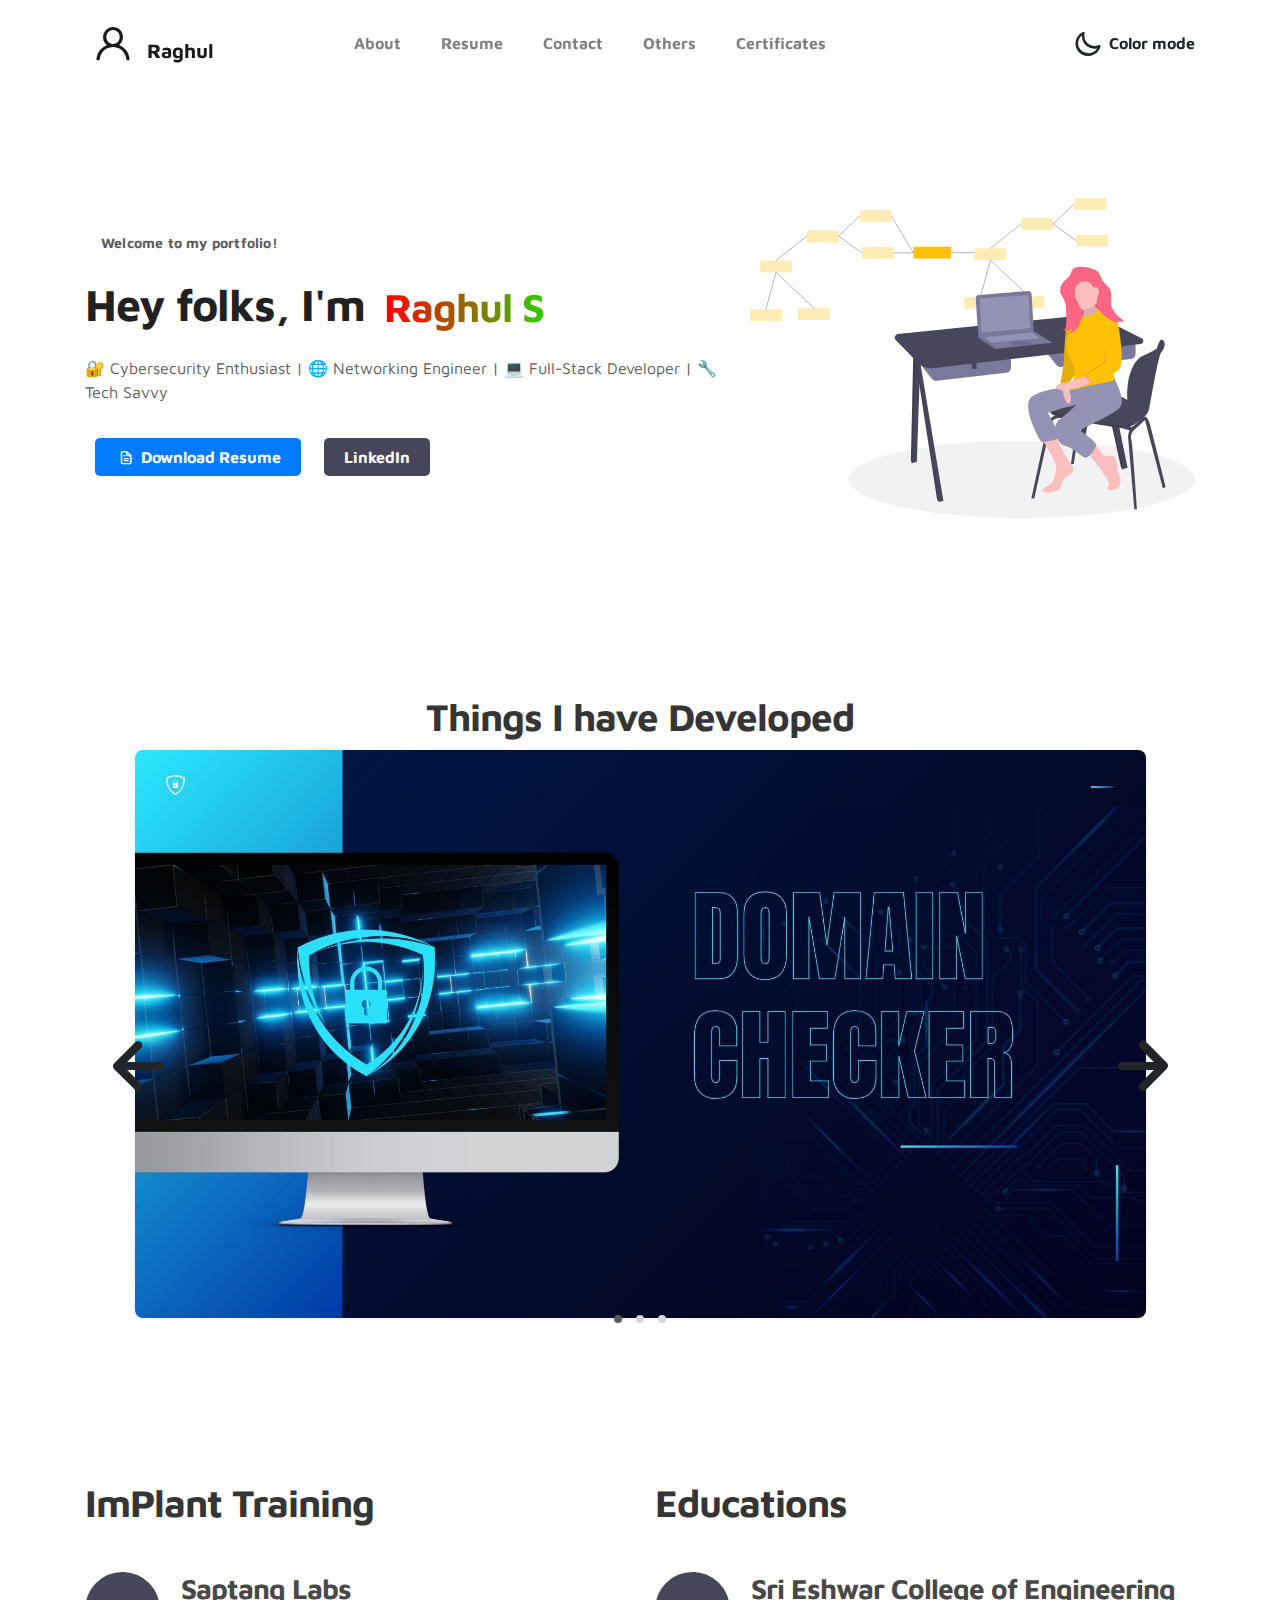
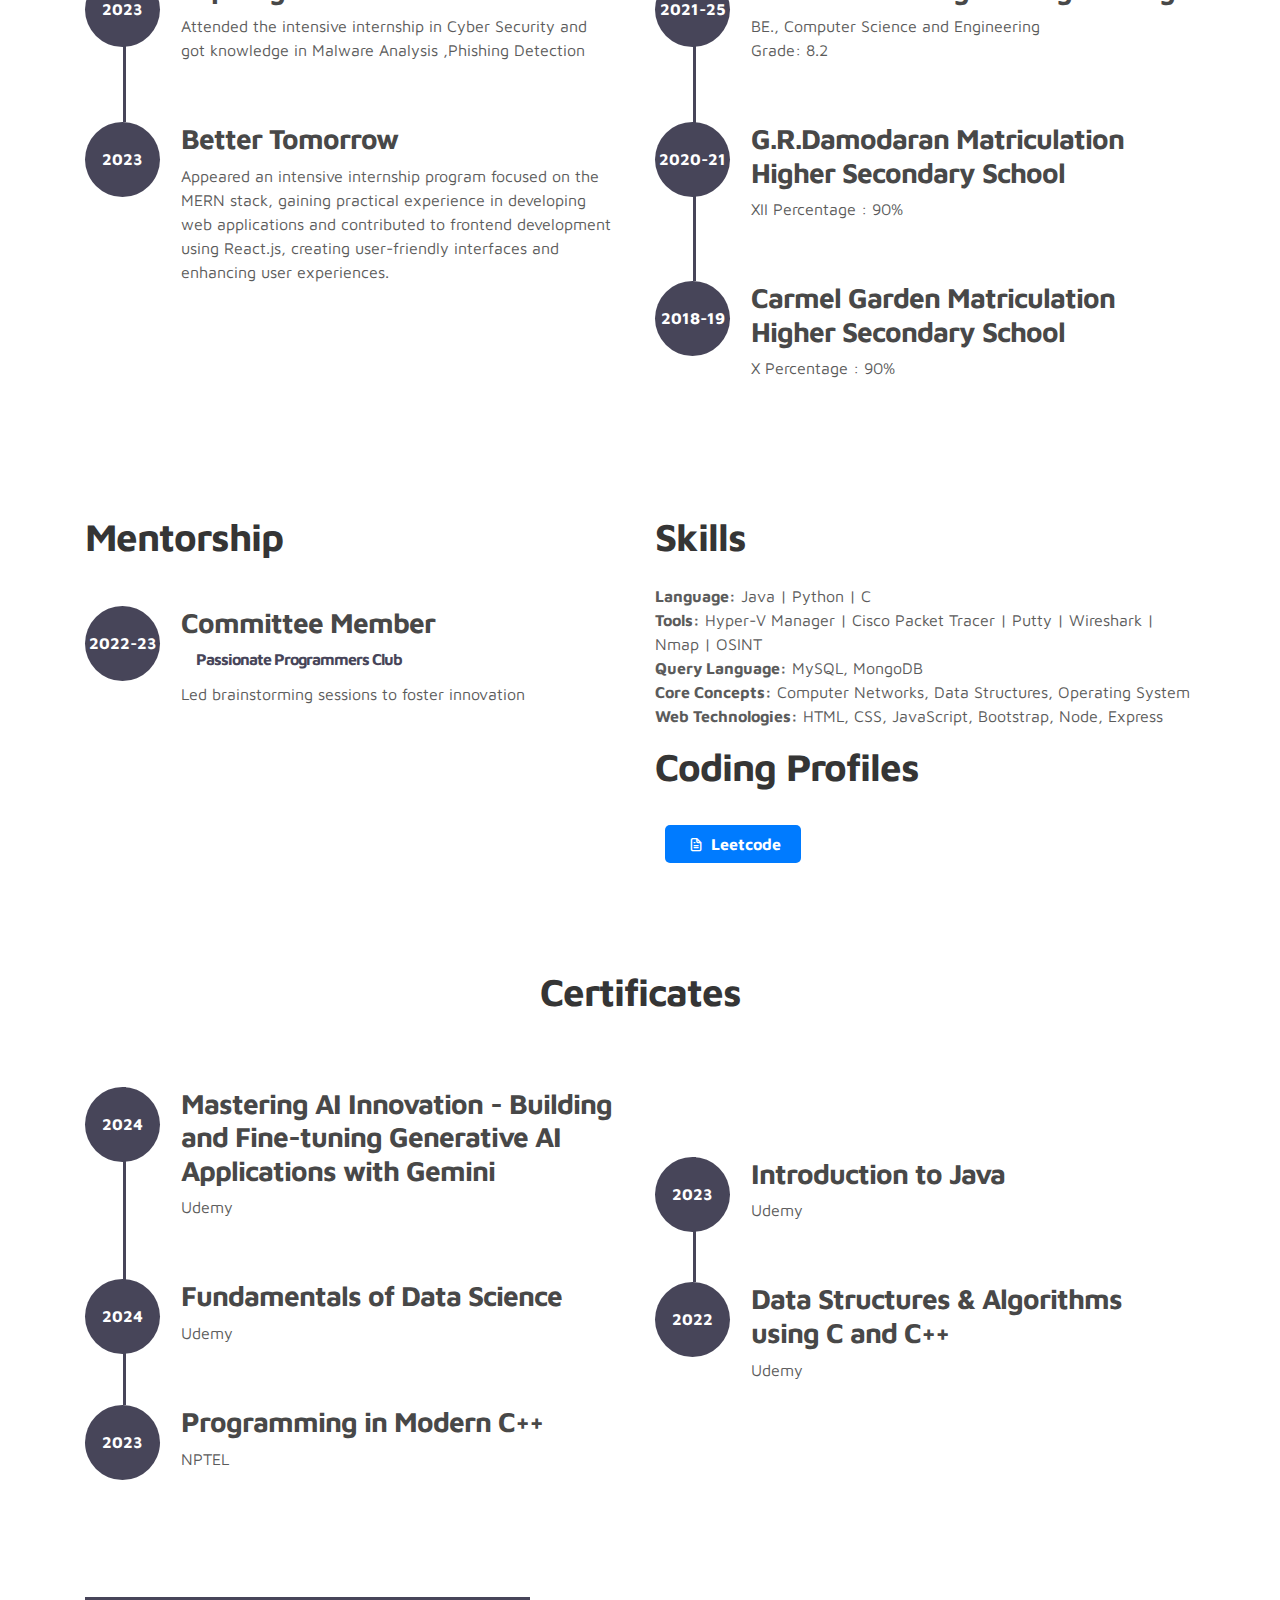
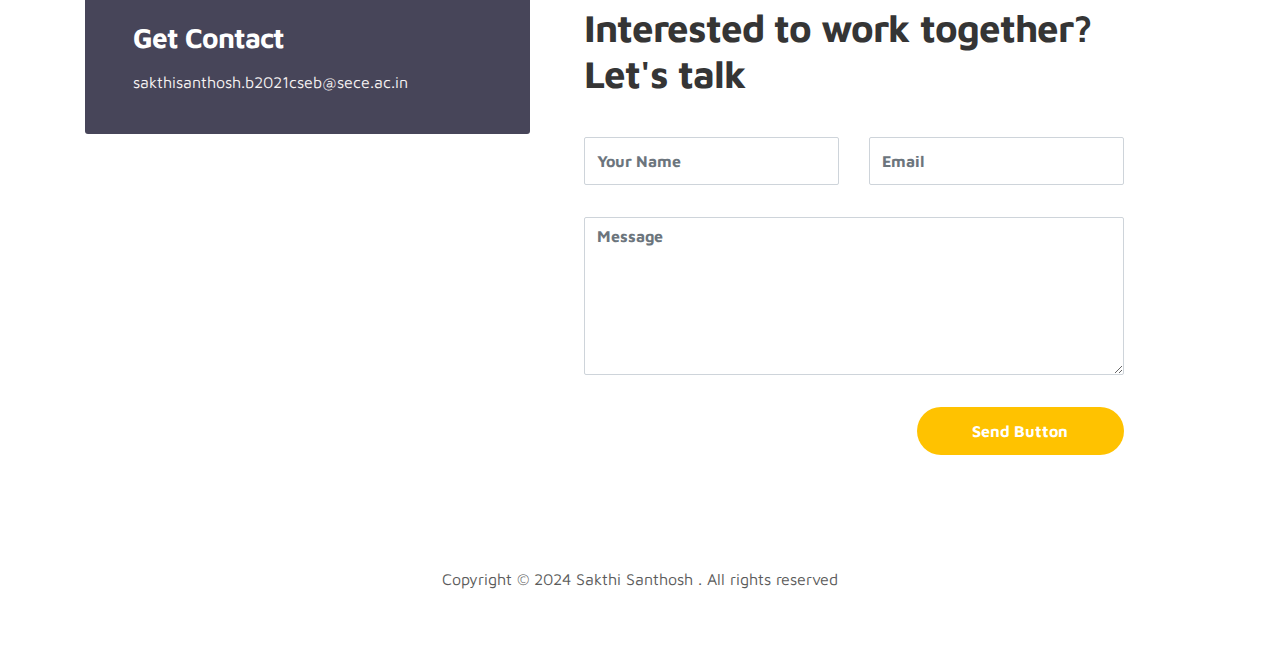
==== index.html @ f6b7a1d2 "first commit" ====
<!doctype html>
<html lang="en">
  <head>
    <meta charset="utf-8">
    <meta name="viewport" content="width=device-width, initial-scale=1, shrink-to-fit=no">
    <meta name="description" content="">
    <meta name="author" content="">

    <title>Raghul S </title>

    <link rel="stylesheet" href="css/bootstrap.min.css">
    <link rel="stylesheet" href="css/unicons.css">
    <link rel="stylesheet" href="css/owl.carousel.min.css">
    <link rel="stylesheet" href="css/owl.theme.default.min.css">

    <!-- MAIN STYLE -->
    <link rel="stylesheet" href="css/tooplate-style.css">
    
<!--

Tooplate 2115 Marvel

https://www.tooplate.com/view/2115-marvel

-->
<style>
  .custom-btn {
    padding: 10px 20px;
    font-size: 16px;
    color: white;
    background-color: #007BFF;
    border: none;
    border-radius: 5px;
    cursor: pointer;
    transition: background 0.5s;
    margin: 10px;
    text-decoration: none;
}

.custom-btn:hover {
    background-color: #FFFFE0; /* Light Yellow */
    color: black; /* Change text color to black for better readability */
}

  .project-info {
            position: relative;
            display: inline-block;
        }

        .project-info img {
            border: 2px solid rgba(228, 159, 159, 0.1) ;/* Light transparent border */
            transition: border-color 0.3s ease; /* Smooth transition */
            border-radius: 10px;
        }

        .project-info img:hover {
            border-color: rgba(27, 20, 20, 0.3); /* Darker transparent border on hover */
        }

        .hover-text {
            position: absolute;
            bottom: 10px;
            right: 10px;
            background-color: rgba(0, 0, 0, 0.7);
            color: white;
            padding: 5px 10px;
            border-radius: 5px;
            font-size: 14px;
            display: none;
        }

        .project-info:hover .hover-text {
            display: block;
        }

        p {
      font-size: 16px;
      line-height: 1.5;
    }

    /* Apply the glowing effect on hover */
    p strong:hover {
      text-shadow: 0 0 5px #fff, 0 0 10px #fff, 0 0 15px #fff, 0 0 20px #ff00ff, 0 0 30px #ff00ff, 0 0 40px #ff00ff, 0 0 55px #ff00ff, 0 0 75px #ff00ff;
      transition: text-shadow 0.3s ease-in-out;
    } 
        </style>
  </head>
  <body>

    <!-- MENU -->
    <nav class="navbar navbar-expand-sm navbar-light">
        <div class="container">
            <a class="navbar-brand" href="index.html"><i class='uil uil-user'></i> Raghul </a>

            <button class="navbar-toggler" type="button" data-toggle="collapse" data-target="#navbarNav" aria-controls="navbarNav" aria-expanded="false"
                aria-label="Toggle navigation">
                <span class="navbar-toggler-icon"></span> 
                <span class="navbar-toggler-icon"></span>
                <span class="navbar-toggler-icon"></span>
            </button>

            <div class="collapse navbar-collapse" id="navbarNav">
                <ul class="navbar-nav mx-auto">
                    <li class="nav-item">
                        <a href="#about" class="nav-link"><span data-hover="About">About</span></a>
                    </li>
                    <!-- <li class="nav-item">
                      <a href="#resume" class="nav-link"><span data-hover="InPlant_Training">Inplant Training</span></a>
                  </li> -->
                    <!-- <li class="nav-item">
                        <a href="#project" class="nav-link"><span data-hover="Projects">Projects</span></a>
                    </li> -->
                    <li class="nav-item">
                        <a href="#resume" class="nav-link"><span data-hover="Resume">Resume</span></a>
                    </li>
                    <li class="nav-item">
                        <a href="#contact" class="nav-link"><span data-hover="Contact">Contact</span></a>
                    </li>
                    <li class="Others">
                      <a href="#others" class="nav-link"><span data-hover="Others">Others</span></a>
                  </li>
                  <li class="certificates">
                    <a href="#certificates" class="nav-link"><span data-hover="Certificates">Certificates</span></a>
                </li>
                  
                </ul>

                <ul class="navbar-nav ml-lg-auto">
                    <div class="ml-lg-4">
                      <div class="color-mode d-lg-flex justify-content-center align-items-center">
                        <i class="color-mode-icon"></i>
                        Color mode
                      </div>
                    </div>
                </ul>
            </div>
        </div>
    </nav>

    <!-- ABOUT -->
    <section class="about full-screen d-lg-flex justify-content-center align-items-center" id="about">
        <div class="container">
            <div class="row">
                
                <div class="col-lg-7 col-md-12 col-12 d-flex align-items-center">
                    <div class="about-text">
                        <small class="small-text">Welcome to <span class="mobile-block">my portfolio!</span></small>
                        <h1 class="animated animated-text">
                            <span class="mr-2">Hey folks, I'm</span>
                                <div class="animated-info">
                                    <!-- <span class="animated-item">Sakthi Santhosh </span> -->
                                    <div class="animated-item">
                                      <span class="gradient-text">Raghul S</span>
                                    </div>
                                    <!-- <span class="animated-item">Web Designer</span>
                                    <span class="animated-item">UI Specialist</span> -->
                                </div>
                        </h1>

                        <p>🔐 Cybersecurity Enthusiast | 🌐 Networking Engineer | 💻 Full-Stack Developer | 🔧 Tech Savvy</p>
                        
                        <div class="custom-btn-group mt-4">
                          <a href="https://drive.google.com/drive/folders/1ef8xMiuVfSlopZjXGeSRbsJg36igTGG8?usp=drive_link" target=”_blank” class="btn mr-lg-2 custom-btn"><i class='uil uil-file-alt'></i> Download Resume</a>
                          <a href="https://www.linkedin.com/in/raghul-s-336713285/" target=”_blank” class="btn custom-btn custom-btn-bg custom-btn-link">LinkedIn</a>
                        </div>
                    </div>
                </div>

                <div class="col-lg-5 col-md-12 col-10">
                    <div class="about-image svg">
                        <img src="images/undraw/undraw_software_engineer_lvl5.svg" class="img-fluid" alt="svg image">
                    </div>
                </div>

            </div>
        </div>
    </section>

    <!-- PROJECTS -->
    <section class="project py-5" id="project">
        <div class="container">
                
                <div class="row">
                  <div class="col-lg-11 text-center mx-auto col-12">

                      <div class="col-lg-8 mx-auto">
                        <h2>Things I have Developed</h2>
                      </div>

                      <div class="owl-carousel owl-theme">
                        <!-- <div class="item">
                          <div class="project-info">
                            <img src="images/project/11.png" class="img-fluid" alt="project image">
                            <div class="hover-text"><a href="https://github.com/Sakthi121/Care-Sync" target="_blank">Click here for Github</a></div>
                          </div>
                        </div> -->

                        <div class="item">
                          <div class="project-info">
                            <img src="images/project/111.jpg" class="img-fluid" alt="project image">
                            <div class="hover-text"><a href="https://github.com/Sakthi121/MediSwap-Intelligent-Medicine-Substitute-Recommendation-System" target="_blank">Click here for Github</a></div>
                          </div>
                        </div>
                        
<!-- 
                        <div class="item">
                          <div class="project-info">
                            <img src="images/project/image.png" a href="https://drive.google.com/file/d/1cUI4eEc1wSnMTUqOEOvMrpE-ypAbEOOa/view?usp=drive_link" class="img-fluid" alt="project image"></a>
                            
                            <div class="hover-text"><a href="https://github.com/Sakthi121/GrasslandFirePrediction" target="_blank"> Click here for Github</a></div> -->
                          <!-- <br> -->
                          <!-- <div class="hover-text"><a href="https://github.com/Sakthi121/GrasslandFirePrediction" target="_blank"> Click here for Github</a></div> -->
                          <!-- </div>
                        </div> -->
                        <div class="item">
                          <div class="project-info">
                            <img src="images/project/6.jpg" class="img-fluid" alt="project image">
                            <div class="hover-text"><a href="https://github.com/Sakthi121/Nunnari-Labs---Task" target="_blank"> Click here for Github</a></div>
                          
                          </div>
                        </div>
                         <div class="item">
                          <div class="project-info">
                            <img src="images/project/5.jpg" class="img-fluid" alt="project image">
                            <div class="hover-text"><a href="https://github.com/Sakthi121/Nunnari-Labs---Task" target="_blank"> Click here for Github</a></div>
                          
                          </div>
                        </div>
                        
                        

                        <!-- <div class="item">
                          <div class="project-info">
                            <img src="images/project/project-image05.png" class="img-fluid" alt="project image">
                          </div>
                        </div> 
                      </div> -->

                  </div>
                </div>
        </div>
    </section>

    <!-- FEATURES -->
    <section class="resume py-5 d-lg-flex justify-content-center align-items-center" id="resume">
        <div class="container">
            <div class="row">

                <div class="col-lg-6 col-12">
                  <h2 class="mb-4">ImPlant Training</h2>

                    <div class="timeline">
                        <div class="timeline-wrapper">
                             <div class="timeline-yr">
                                  <span>2023</span>
                             </div>
                             <div class="timeline-info">
                                  <h3><span>Saptang Labs</span></h3>
                                  <p> Attended the intensive internship in Cyber Security and got knowledge in Malware Analysis ,Phishing Detection  </p>
                             </div>
                        </div>


                        <div class="timeline-wrapper">
                            <div class="timeline-yr">
                                <span>2023</span>
                            </div>
                            <div class="timeline-info">
                                <h3><span>Better Tomorrow</h3>
                                <p>Appeared an intensive internship program focused on the MERN stack, gaining practical experience in developing web applications and contributed to frontend development using React.js, creating user-friendly interfaces and enhancing user experiences.</p>
                            </div>
                        </div>
                        
                        

                    </div>
                </div>

                <div class="col-lg-6 col-12">
                  <h2 class="mb-4 mobile-mt-2">Educations</h2>

                    <div class="timeline">
                        <div class="timeline-wrapper">
                             <div class="timeline-yr">
                                  <span>2021-25</span>
                             </div>
                             <div class="timeline-info">
                                  <h3><span>Sri Eshwar College of Engineering</span></h3>
                                 <p>  BE., Computer Science and Engineering<br>Grade: 8.2</p>
                             </div>
                        </div>

                        <div class="timeline-wrapper">
                            <div class="timeline-yr">
                                <span>2020-21</span>
                            </div>
                            <div class="timeline-info">
                                <h3><span>G.R.Damodaran Matriculation Higher Secondary School</span><small></small></h3>
                                <p>XII Percentage : 90%</p>
                            </div>
                        </div>
                        
                        <div class="timeline-wrapper">
                            <div class="timeline-yr">
                                <span>2018-19</span>
                            </div>
                            <div class="timeline-info">
                              <h3><span>Carmel Garden Matriculation Higher Secondary School</span><small></small></h3>
                              <p>X Percentage : 90%</p>
                          </div>
                        </div>

                    </div>
                </div>
                
            </div>
        </div>
    </section>
                                <!----Others-->
    <section class="Others py-5 d-lg-flex justify-content-center align-items-center" id="others">
      <div class="container">
          <div class="row">

              <div class="col-lg-6 col-12">
                <h2 class="mb-4">Mentorship</h2>

                  <div class="timeline">
                      <!-- <div class="timeline-wrapper">
                           <div class="timeline-yr">
                                <span>2022-24</span>
                           </div>
                           <div class="timeline-info">
                                <h3><span>Placement Coordinator</span><small></small></h3>
                                <p>Facilitated communication and coordination between students to secure Internship</p>
                           </div>
                      </div> -->

                      <div class="timeline-wrapper">
                          <div class="timeline-yr">
                              <span>2022-23</span>
                          </div>
                          <div class="timeline-info">
                              <h3><span>Committee Member</span><small>Passionate Programmers Club</small></h3>
                              <p>Led brainstorming sessions to foster innovation</p>
                          </div>
                      </div>

                      
                      
                      

                  </div>
              </div>

              <div class="col-lg-6 col-12">
                <h2 class="mb-4 mobile-mt-2">Skills</h2>

                <div class="skills">
               
                  <p>
                    <strong>Language:</strong> Java | Python | C<br>
                    <strong>Tools:</strong> Hyper-V Manager | Cisco Packet Tracer | Putty | Wireshark | Nmap | OSINT<br>
                    <strong>Query Language:</strong> MySQL, MongoDB<br>
                    <strong>Core Concepts:</strong> Computer Networks, Data Structures, Operating System<br>
                    <strong>Web Technologies:</strong> HTML, CSS, JavaScript, Bootstrap, Node, Express<br>
                  </p>
                
              </div>
              <div class="skills">
                <h2 class="mb-4">Coding Profiles</h2>
                <div class="custom-btn-group mt-4">
                  <a href="https://leetcode.com/u/raghul2610/" target=”_blank” class="btn mr-lg-2 custom-btn"><i class='uil uil-file-alt'></i> Leetcode</a>
                </div>
                
              </div>
              
              

                  </div>
              </div>
              
          </div>
      </div>
  </section>
  <!--CERTIFICATES-->
  <section class="certificates py-5 d-lg-flex justify-content-center align-items-center" id="certificates">
    <div class="container">
      <h2 class="mb-1 text-center">Certificates <br><br></h2>
        <div class="row">

            <div class="col-lg-6 col-12">
             

                <div class="timeline">
                    <div class="timeline-wrapper">
                         <div class="timeline-yr">
                              <span>2024</span>
                         </div>
                         <div class="timeline-info">
                              <h3><span>Mastering AI Innovation - Building and Fine-tuning Generative AI Applications with Gemini</span></h3>
                              <p>Udemy</p>
                            </div>
                    </div>

                    <div class="timeline-wrapper">
                        <div class="timeline-yr">
                            <span>2024</span>
                        </div>
                        <div class="timeline-info">
                            <h3><span> Fundamentals of Data Science</span></h3>
                            <p>Udemy</p>
                        </div>
                    </div>

                    <div class="timeline-wrapper">
                        <div class="timeline-yr">
                            <span>2023</span>
                        </div>
                        <div class="timeline-info">
                            <h3><span>Programming in Modern C++ </span></h3>
                            <p>NPTEL</p>
                            
                        </div>
                    </div>
                    
                    

                </div>
            </div>

            <div class="col-lg-6 col-12"> 
              <h2 class="mb-4 mobile-mt-2">
                <br>
              </h2> 

                <div class="timeline">
                    <div class="timeline-wrapper">
                         <div class="timeline-yr">
                              <span>2023</span>
                         </div>
                         <div class="timeline-info">
                              <h3><span>Introduction to Java</span></h3>
                             <p>Udemy</p>
                         </div>
                    </div>

                    <div class="timeline-wrapper">
                        <div class="timeline-yr">
                            <span>2022</span>
                        </div>
                        <div class="timeline-info">
                            <h3><span>Data Structures & Algorithms using C and C++  </span></h3>
                            <p>Udemy</p>
                        </div>
                    </div>
                    
                    <!-- <div class="timeline-wrapper">
                        <div class="timeline-yr">
                            <span>2018-19</span>
                        </div>
                        <div class="timeline-info">
                          <h3><span>Vidya Nethrra Matric. Hr. Sec. School</span><small></small></h3>
                          <p>X Percentage : 92.4%</p>
                      </div>
                    </div> -->

                </div>
             </div>
            
        </div>
    </div>
</section>

    <!-- CONTACT -->
    <section class="contact py-5" id="contact">
      <div class="container">
        <div class="row">
          
          <div class="col-lg-5 mr-lg-4 col-10">
            <!-- <div class="google-map w-100">
              <iframe src="https://www.google.com/maps/embed?pb=!1m18!1m12!1m3!1d12088.558402180099!2d-73.99373482142036!3d40.75895421922642!2m3!1f0!2f0!3f0!3m2!1i1024!2i768!4f13.1!3m3!1m2!1s0x89c25855b8fb3083%3A0xa0f9aef176042a5c!2sTheater+District%2C+New+York%2C+NY%2C+USA!5e0!3m2!1sen!2smm!4v1549875377188" width="400" height="300" frameborder="0" style="border:0" allowfullscreen></iframe>
            </div> -->

            <div class="contact-info d-flex justify-content-between align-items-center py-4 px-lg-5">
                <div class="contact-info-item">
                  <h3 class="mb-3 text-white">Get Contact</h3>
                  <!-- <p class="footer-text mb-0">010 020 0960</p> -->
                  <p><a href="mailto:sakthisanthosh.b2021cseb@sece.ac.in  ">sakthisanthosh.b2021cseb@sece.ac.in</a></p>
                </div>
                

            </div>
            <!-- <div class="contact-info d-flex justify-content-between align-items-center py-3 px-lg-4">
              
              

              <ul class="social-links">
                   <li><a href="#" class="uil uil-dribbble" data-toggle="tooltip" data-placement="left" title="Dribbble"></a></li>
                   <li><a href="#" class="uil uil-instagram" data-toggle="tooltip" data-placement="left" title="Instagram"></a></li>
                   <li><a href="#" class="uil uil-youtube" data-toggle="tooltip" data-placement="left" title="Youtube"></a></li>
              </ul>
          </div> -->
          </div>
          
          <div class="col-lg-6 col-12">
            <div class="contact-form">
              <h2 class="mb-4">Interested to work together? Let's talk</h2>

              <form action="https://docs.google.com/forms/d/e/1FAIpQLSch_gRu_FCnbVyhQ7arbi8hgcxEcEsP8pm1DbfvcP-xVf6smw/viewform" method="get">
                <div class="row">
                  <div class="col-lg-6 col-12">
                    <input type="text" class="form-control" name="entry.1317108219"  placeholder="Your Name" id="name">
                  </div>

                  <div class="col-lg-6 col-12">
                    <input type="email" class="form-control" name="entry.1623326802" placeholder="Email" id="email">
                  </div>

                  <div class="col-12">
                    <textarea name="entry.1475857573" rows="6" class="form-control" id="message" placeholder="Message"></textarea>
                  </div>

                  <div class="ml-lg-auto col-lg-5 col-12">
                    <input type="submit" class="form-control submit-btn" name= "dlut" value="Send Button">
                  </div>
                </div>
              </form>
            </div>
          </div>

        </div>
      </div>
    </section>

    <!-- FOOTER -->
     <footer class="footer py-5">
          <div class="container">
               <div class="row">

                    <div class="col-lg-12 col-12">                                
                        <p class="copyright-text text-center">Copyright &copy; 2024 Sakthi Santhosh . All rights reserved</p>
                       
                    </div>
                    
               </div>
          </div>
     </footer>

    <script src="js/jquery-3.3.1.min.js"></script>
    <script src="js/popper.min.js"></script>
    <script src="js/bootstrap.min.js"></script>
    <script src="js/Headroom.js"></script>
    <script src="js/jQuery.headroom.js"></script>
    <script src="js/owl.carousel.min.js"></script>
    <script src="js/smoothscroll.js"></script>
    <script src="js/custom.js"></script>

  </body>
</html>
---- css/unicons.css ----
@font-face {
  font-family: 'unicons';
  src: url('../font/unicons.eot?42479262');
  src: url('../font/unicons.eot?42479262#iefix') format('embedded-opentype'),
       url('../font/unicons.woff2?42479262') format('woff2'),
       url('../font/unicons.woff?42479262') format('woff'),
       url('../font/unicons.ttf?42479262') format('truetype'),
       url('../font/unicons.svg?42479262#unicons') format('svg');
  font-weight: normal;
  font-style: normal;
}
/* Chrome hack: SVG is rendered more smooth in Windozze. 100% magic, uncomment if you need it. */
/* Note, that will break hinting! In other OS-es font will be not as sharp as it could be */
/*
@media screen and (-webkit-min-device-pixel-ratio:0) {
  @font-face {
    font-family: 'unicons';
    src: url('../font/unicons.svg?42479262#unicons') format('svg');
  }
}
*/
 
 [class^="uil-"]:before, [class*=" uil-"]:before {
  font-family: "unicons";
  font-style: normal;
  font-weight: normal;
  speak: none;
 
  display: inline-block;
  text-decoration: inherit;
  width: 1em;
  margin-right: .2em;
  text-align: center;
  /* opacity: .8; */
 
  /* For safety - reset parent styles, that can break glyph codes*/
  font-variant: normal;
  text-transform: none;
 
  /* fix buttons height, for twitter bootstrap */
  line-height: 1em;
 
  /* Animation center compensation - margins should be symmetric */
  /* remove if not needed */
  margin-left: .2em;
 
  /* you can be more comfortable with increased icons size */
  /* font-size: 120%; */
 
  /* Font smoothing. That was taken from TWBS */
  -webkit-font-smoothing: antialiased;
  -moz-osx-font-smoothing: grayscale;
 
  /* Uncomment for 3D effect */
  /* text-shadow: 1px 1px 1px rgba(127, 127, 127, 0.3); */
}
 
.uil-abacus:before { content: '\e800'; } /* '' */
.uil-accessible-icon-alt:before { content: '\e801'; } /* '' */
.uil-adjust-alt:before { content: '\e802'; } /* '' */
.uil-adjust-circle:before { content: '\e803'; } /* '' */
.uil-adjust-half:before { content: '\e804'; } /* '' */
.uil-adjust:before { content: '\e805'; } /* '' */
.uil-airplay:before { content: '\e806'; } /* '' */
.uil-align-alt:before { content: '\e807'; } /* '' */
.uil-align-center-alt:before { content: '\e808'; } /* '' */
.uil-align-center-h:before { content: '\e809'; } /* '' */
.uil-align-center-justify:before { content: '\e80a'; } /* '' */
.uil-align-center-v:before { content: '\e80b'; } /* '' */
.uil-align-center:before { content: '\e80c'; } /* '' */
.uil-align-justify:before { content: '\e80d'; } /* '' */
.uil-align-left-justify:before { content: '\e80e'; } /* '' */
.uil-align-left:before { content: '\e80f'; } /* '' */
.uil-align-letter-right:before { content: '\e810'; } /* '' */
.uil-align-right-justify:before { content: '\e811'; } /* '' */
.uil-align-right:before { content: '\e812'; } /* '' */
.uil-align:before { content: '\e813'; } /* '' */
.uil-ambulance:before { content: '\e814'; } /* '' */
.uil-analysis:before { content: '\e815'; } /* '' */
.uil-analytics:before { content: '\e816'; } /* '' */
.uil-anchor:before { content: '\e817'; } /* '' */
.uil-android-phone-slash:before { content: '\e818'; } /* '' */
.uil-angle-double-down:before { content: '\e819'; } /* '' */
.uil-angle-double-left:before { content: '\e81a'; } /* '' */
.uil-angle-double-right:before { content: '\e81b'; } /* '' */
.uil-angle-double-up:before { content: '\e81c'; } /* '' */
.uil-angle-down:before { content: '\e81d'; } /* '' */
.uil-angle-left:before { content: '\e81e'; } /* '' */
.uil-angle-right-b:before { content: '\e81f'; } /* '' */
.uil-angle-right:before { content: '\e820'; } /* '' */
.uil-angle-up:before { content: '\e821'; } /* '' */
.uil-annoyed-alt:before { content: '\e822'; } /* '' */
.uil-annoyed:before { content: '\e823'; } /* '' */
.uil-apps:before { content: '\e824'; } /* '' */
.uil-archive-alt:before { content: '\e825'; } /* '' */
.uil-archive:before { content: '\e826'; } /* '' */
.uil-arrow-break:before { content: '\e827'; } /* '' */
.uil-arrow-circle-down:before { content: '\e828'; } /* '' */
.uil-arrow-circle-left:before { content: '\e829'; } /* '' */
.uil-arrow-circle-right:before { content: '\e82a'; } /* '' */
.uil-arrow-circle-up:before { content: '\e82b'; } /* '' */
.uil-arrow-compress-h:before { content: '\e82c'; } /* '' */
.uil-arrow-down-left:before { content: '\e82d'; } /* '' */
.uil-arrow-down-right:before { content: '\e82e'; } /* '' */
.uil-arrow-down:before { content: '\e82f'; } /* '' */
.uil-arrow-from-right:before { content: '\e830'; } /* '' */
.uil-arrow-from-top:before { content: '\e831'; } /* '' */
.uil-arrow-growth:before { content: '\e832'; } /* '' */
.uil-arrow-left:before { content: '\e833'; } /* '' */
.uil-arrow-random:before { content: '\e834'; } /* '' */
.uil-arrow-resize-diagonal:before { content: '\e835'; } /* '' */
.uil-arrow-right:before { content: '\e836'; } /* '' */
.uil-arrow-to-bottom:before { content: '\e837'; } /* '' */
.uil-arrow-to-right:before { content: '\e838'; } /* '' */
.uil-arrow-up-left:before { content: '\e839'; } /* '' */
.uil-arrow-up-right:before { content: '\e83a'; } /* '' */
.uil-arrow-up:before { content: '\e83b'; } /* '' */
.uil-arrows-h-alt:before { content: '\e83c'; } /* '' */
.uil-arrows-h:before { content: '\e83d'; } /* '' */
.uil-arrows-left-down:before { content: '\e83e'; } /* '' */
.uil-arrows-maximize:before { content: '\e83f'; } /* '' */
.uil-arrows-merge:before { content: '\e840'; } /* '' */
.uil-arrows-resize-h:before { content: '\e841'; } /* '' */
.uil-arrows-resize-v:before { content: '\e842'; } /* '' */
.uil-arrows-resize:before { content: '\e843'; } /* '' */
.uil-arrows-right-down:before { content: '\e844'; } /* '' */
.uil-arrows-shrink-h:before { content: '\e845'; } /* '' */
.uil-arrows-shrink-v:before { content: '\e846'; } /* '' */
.uil-arrows-up-right:before { content: '\e847'; } /* '' */
.uil-arrows-v-alt:before { content: '\e848'; } /* '' */
.uil-arrows-v:before { content: '\e849'; } /* '' */
.uil-at:before { content: '\e84a'; } /* '' */
.uil-atm-card:before { content: '\e84b'; } /* '' */
.uil-atom:before { content: '\e84c'; } /* '' */
.uil-auto-flash:before { content: '\e84d'; } /* '' */
.uil-award-alt:before { content: '\e84e'; } /* '' */
.uil-award:before { content: '\e84f'; } /* '' */
.uil-baby-carriage:before { content: '\e850'; } /* '' */
.uil-backpack:before { content: '\e851'; } /* '' */
.uil-backspace:before { content: '\e852'; } /* '' */
.uil-backward:before { content: '\e853'; } /* '' */
.uil-bag-alt:before { content: '\e854'; } /* '' */
.uil-bag-slash:before { content: '\e855'; } /* '' */
.uil-bag:before { content: '\e856'; } /* '' */
.uil-ball:before { content: '\e857'; } /* '' */
.uil-ban:before { content: '\e858'; } /* '' */
.uil-bars:before { content: '\e859'; } /* '' */
.uil-basketball-hoop:before { content: '\e85a'; } /* '' */
.uil-basketball:before { content: '\e85b'; } /* '' */
.uil-battery-bolt:before { content: '\e85c'; } /* '' */
.uil-battery-empty:before { content: '\e85d'; } /* '' */
.uil-bed-double:before { content: '\e85e'; } /* '' */
.uil-bed:before { content: '\e85f'; } /* '' */
.uil-bell-school:before { content: '\e860'; } /* '' */
.uil-bell-slash:before { content: '\e861'; } /* '' */
.uil-bill:before { content: '\e862'; } /* '' */
.uil-bitcoin-circle:before { content: '\e863'; } /* '' */
.uil-bitcoin:before { content: '\e864'; } /* '' */
.uil-bluetooth-b:before { content: '\e865'; } /* '' */
.uil-bolt-alt:before { content: '\e866'; } /* '' */
.uil-bolt-slash:before { content: '\e867'; } /* '' */
.uil-bolt:before { content: '\e868'; } /* '' */
.uil-book-alt:before { content: '\e869'; } /* '' */
.uil-book-medical:before { content: '\e86a'; } /* '' */
.uil-book-open:before { content: '\e86b'; } /* '' */
.uil-book-reader:before { content: '\e86c'; } /* '' */
.uil-book:before { content: '\e86d'; } /* '' */
.uil-bookmark-full:before { content: '\e86e'; } /* '' */
.uil-bookmark:before { content: '\e86f'; } /* '' */
.uil-books:before { content: '\e870'; } /* '' */
.uil-boombox:before { content: '\e871'; } /* '' */
.uil-border-alt:before { content: '\e872'; } /* '' */
.uil-border-bottom:before { content: '\e873'; } /* '' */
.uil-border-clear:before { content: '\e874'; } /* '' */
.uil-border-horizontal:before { content: '\e875'; } /* '' */
.uil-border-inner:before { content: '\e876'; } /* '' */
.uil-border-left:before { content: '\e877'; } /* '' */
.uil-border-out:before { content: '\e878'; } /* '' */
.uil-border-right:before { content: '\e879'; } /* '' */
.uil-border-top:before { content: '\e87a'; } /* '' */
.uil-border-vertical:before { content: '\e87b'; } /* '' */
.uil-box:before { content: '\e87c'; } /* '' */
.uil-briefcase-alt:before { content: '\e87d'; } /* '' */
.uil-briefcase:before { content: '\e87e'; } /* '' */
.uil-bright:before { content: '\e87f'; } /* '' */
.uil-brightness-empty:before { content: '\e880'; } /* '' */
.uil-brightness-half:before { content: '\e881'; } /* '' */
.uil-brightness-low:before { content: '\e882'; } /* '' */
.uil-brightness-minus:before { content: '\e883'; } /* '' */
.uil-brightness-plus:before { content: '\e884'; } /* '' */
.uil-brightness:before { content: '\e885'; } /* '' */
.uil-bring-bottom:before { content: '\e886'; } /* '' */
.uil-bring-front:before { content: '\e887'; } /* '' */
.uil-brush-alt:before { content: '\e888'; } /* '' */
.uil-bug:before { content: '\e889'; } /* '' */
.uil-building:before { content: '\e88a'; } /* '' */
.uil-bullseye:before { content: '\e88b'; } /* '' */
.uil-bus-alt:before { content: '\e88c'; } /* '' */
.uil-bus-school:before { content: '\e88d'; } /* '' */
.uil-bus:before { content: '\e88e'; } /* '' */
.uil-calcualtor:before { content: '\e88f'; } /* '' */
.uil-calculator-alt:before { content: '\e890'; } /* '' */
.uil-calendar-alt:before { content: '\e891'; } /* '' */
.uil-calendar-slash:before { content: '\e892'; } /* '' */
.uil-calender:before { content: '\e893'; } /* '' */
.uil-calling:before { content: '\e894'; } /* '' */
.uil-camera-plus:before { content: '\e895'; } /* '' */
.uil-camera-slash:before { content: '\e896'; } /* '' */
.uil-camera:before { content: '\e897'; } /* '' */
.uil-cancel:before { content: '\e898'; } /* '' */
.uil-capsule:before { content: '\e899'; } /* '' */
.uil-capture:before { content: '\e89a'; } /* '' */
.uil-car-sideview:before { content: '\e89b'; } /* '' */
.uil-car-slash:before { content: '\e89c'; } /* '' */
.uil-car-wash:before { content: '\e89d'; } /* '' */
.uil-car:before { content: '\e89e'; } /* '' */
.uil-card-atm:before { content: '\e89f'; } /* '' */
.uil-caret-right:before { content: '\e8a0'; } /* '' */
.uil-cart:before { content: '\e8a1'; } /* '' */
.uil-cell:before { content: '\e8a2'; } /* '' */
.uil-celsius:before { content: '\e8a3'; } /* '' */
.uil-chart-bar-alt:before { content: '\e8a4'; } /* '' */
.uil-chart-bar:before { content: '\e8a5'; } /* '' */
.uil-chart-down:before { content: '\e8a6'; } /* '' */
.uil-chart-growth-alt:before { content: '\e8a7'; } /* '' */
.uil-chart-growth:before { content: '\e8a8'; } /* '' */
.uil-chart-line:before { content: '\e8a9'; } /* '' */
.uil-chart-pie-alt:before { content: '\e8aa'; } /* '' */
.uil-chart-pie:before { content: '\e8ab'; } /* '' */
.uil-chart:before { content: '\e8ac'; } /* '' */
.uil-chat-bubble-user:before { content: '\e8ad'; } /* '' */
.uil-chat-info:before { content: '\e8ae'; } /* '' */
.uil-chat:before { content: '\e8af'; } /* '' */
.uil-check-circle:before { content: '\e8b0'; } /* '' */
.uil-check-square:before { content: '\e8b1'; } /* '' */
.uil-check:before { content: '\e8b2'; } /* '' */
.uil-circle-layer:before { content: '\e8b3'; } /* '' */
.uil-circle:before { content: '\e8b4'; } /* '' */
.uil-circuit:before { content: '\e8b5'; } /* '' */
.uil-clapper-board:before { content: '\e8b6'; } /* '' */
.uil-clipboard-alt:before { content: '\e8b7'; } /* '' */
.uil-clipboard-blank:before { content: '\e8b8'; } /* '' */
.uil-clipboard-notes:before { content: '\e8b9'; } /* '' */
.uil-clipboard:before { content: '\e8ba'; } /* '' */
.uil-clock-eight:before { content: '\e8bb'; } /* '' */
.uil-clock-five:before { content: '\e8bc'; } /* '' */
.uil-clock-nine:before { content: '\e8bd'; } /* '' */
.uil-clock-seven:before { content: '\e8be'; } /* '' */
.uil-clock-ten:before { content: '\e8bf'; } /* '' */
.uil-clock-three:before { content: '\e8c0'; } /* '' */
.uil-clock-two:before { content: '\e8c1'; } /* '' */
.uil-clock:before { content: '\e8c2'; } /* '' */
.uil-closed-captioning:before { content: '\e8c3'; } /* '' */
.uil-cloud-block:before { content: '\e8c4'; } /* '' */
.uil-cloud-bookmark:before { content: '\e8c5'; } /* '' */
.uil-cloud-check:before { content: '\e8c6'; } /* '' */
.uil-cloud-computing:before { content: '\e8c7'; } /* '' */
.uil-cloud-data-connection:before { content: '\e8c8'; } /* '' */
.uil-cloud-database-tree:before { content: '\e8c9'; } /* '' */
.uil-cloud-download:before { content: '\e8ca'; } /* '' */
.uil-cloud-drizzle:before { content: '\e8cb'; } /* '' */
.uil-cloud-exclamation:before { content: '\e8cc'; } /* '' */
.uil-cloud-hail:before { content: '\e8cd'; } /* '' */
.uil-cloud-heart:before { content: '\e8ce'; } /* '' */
.uil-cloud-info:before { content: '\e8cf'; } /* '' */
.uil-cloud-lock:before { content: '\e8d0'; } /* '' */
.uil-cloud-meatball:before { content: '\e8d1'; } /* '' */
.uil-cloud-moon-hail:before { content: '\e8d2'; } /* '' */
.uil-cloud-moon-meatball:before { content: '\e8d3'; } /* '' */
.uil-cloud-moon-rain:before { content: '\e8d4'; } /* '' */
.uil-cloud-moon-showers:before { content: '\e8d5'; } /* '' */
.uil-cloud-moon:before { content: '\e8d6'; } /* '' */
.uil-cloud-question:before { content: '\e8d7'; } /* '' */
.uil-cloud-rain-sun:before { content: '\e8d8'; } /* '' */
.uil-cloud-rain:before { content: '\e8d9'; } /* '' */
.uil-cloud-redo:before { content: '\e8da'; } /* '' */
.uil-cloud-set:before { content: '\e8db'; } /* '' */
.uil-cloud-share:before { content: '\e8dc'; } /* '' */
.uil-cloud-shield:before { content: '\e8dd'; } /* '' */
.uil-cloud-showers-alt:before { content: '\e8de'; } /* '' */
.uil-cloud-showers-heavy:before { content: '\e8df'; } /* '' */
.uil-cloud-showers:before { content: '\e8e0'; } /* '' */
.uil-cloud-slash:before { content: '\e8e1'; } /* '' */
.uil-cloud-sun-hail:before { content: '\e8e2'; } /* '' */
.uil-cloud-sun-meatball:before { content: '\e8e3'; } /* '' */
.uil-cloud-sun-rain-alt:before { content: '\e8e4'; } /* '' */
.uil-cloud-sun-rain:before { content: '\e8e5'; } /* '' */
.uil-cloud-sun-tear:before { content: '\e8e6'; } /* '' */
.uil-cloud-sun:before { content: '\e8e7'; } /* '' */
.uil-cloud-times:before { content: '\e8e8'; } /* '' */
.uil-cloud-unlock:before { content: '\e8e9'; } /* '' */
.uil-cloud-upload:before { content: '\e8ea'; } /* '' */
.uil-cloud-wifi:before { content: '\e8eb'; } /* '' */
.uil-cloud-wind:before { content: '\e8ec'; } /* '' */
.uil-cloud:before { content: '\e8ed'; } /* '' */
.uil-clouds:before { content: '\e8ee'; } /* '' */
.uil-club:before { content: '\e8ef'; } /* '' */
.uil-code:before { content: '\e8f0'; } /* '' */
.uil-coffee:before { content: '\e8f1'; } /* '' */
.uil-cog:before { content: '\e8f2'; } /* '' */
.uil-coins:before { content: '\e8f3'; } /* '' */
.uil-columns:before { content: '\e8f4'; } /* '' */
.uil-comment-alt-block:before { content: '\e8f5'; } /* '' */
.uil-comment-alt-chart-lines:before { content: '\e8f6'; } /* '' */
.uil-comment-alt-check:before { content: '\e8f7'; } /* '' */
.uil-comment-alt-dots:before { content: '\e8f8'; } /* '' */
.uil-comment-alt-download:before { content: '\e8f9'; } /* '' */
.uil-comment-alt-edit:before { content: '\e8fa'; } /* '' */
.uil-comment-alt-exclamation:before { content: '\e8fb'; } /* '' */
.uil-comment-alt-heart:before { content: '\e8fc'; } /* '' */
.uil-comment-alt-image:before { content: '\e8fd'; } /* '' */
.uil-comment-alt-info:before { content: '\e8fe'; } /* '' */
.uil-comment-alt-lines:before { content: '\e8ff'; } /* '' */
.uil-comment-alt-lock:before { content: '\e900'; } /* '' */
.uil-comment-alt-medical:before { content: '\e901'; } /* '' */
.uil-comment-alt-message:before { content: '\e902'; } /* '' */
.uil-comment-alt-notes:before { content: '\e903'; } /* '' */
.uil-comment-alt-plus:before { content: '\e904'; } /* '' */
.uil-comment-alt-question:before { content: '\e905'; } /* '' */
.uil-comment-alt-redo:before { content: '\e906'; } /* '' */
.uil-comment-alt-search:before { content: '\e907'; } /* '' */
.uil-comment-alt-share:before { content: '\e908'; } /* '' */
.uil-comment-alt-shield:before { content: '\e909'; } /* '' */
.uil-comment-alt-upload:before { content: '\e90a'; } /* '' */
.uil-comment-alt-verify:before { content: '\e90b'; } /* '' */
.uil-comment-alt:before { content: '\e90c'; } /* '' */
.uil-comment-block:before { content: '\e90d'; } /* '' */
.uil-comment-chart-line:before { content: '\e90e'; } /* '' */
.uil-comment-check:before { content: '\e90f'; } /* '' */
.uil-comment-dots:before { content: '\e910'; } /* '' */
.uil-comment-download:before { content: '\e911'; } /* '' */
.uil-comment-edit:before { content: '\e912'; } /* '' */
.uil-comment-exclamation:before { content: '\e913'; } /* '' */
.uil-comment-heart:before { content: '\e914'; } /* '' */
.uil-comment-image:before { content: '\e915'; } /* '' */
.uil-comment-info-alt:before { content: '\e916'; } /* '' */
.uil-comment-info:before { content: '\e917'; } /* '' */
.uil-comment-lines:before { content: '\e918'; } /* '' */
.uil-comment-lock:before { content: '\e919'; } /* '' */
.uil-comment-medical:before { content: '\e91a'; } /* '' */
.uil-comment-message:before { content: '\e91b'; } /* '' */
.uil-comment-notes:before { content: '\e91c'; } /* '' */
.uil-comment-plus:before { content: '\e91d'; } /* '' */
.uil-comment-question:before { content: '\e91e'; } /* '' */
.uil-comment-redo:before { content: '\e91f'; } /* '' */
.uil-comment-search:before { content: '\e920'; } /* '' */
.uil-comment-share:before { content: '\e921'; } /* '' */
.uil-comment-shield:before { content: '\e922'; } /* '' */
.uil-comment-slash:before { content: '\e923'; } /* '' */
.uil-comment-upload:before { content: '\e924'; } /* '' */
.uil-comment-verify:before { content: '\e925'; } /* '' */
.uil-comment:before { content: '\e926'; } /* '' */
.uil-comments-alt:before { content: '\e927'; } /* '' */
.uil-comments:before { content: '\e928'; } /* '' */
.uil-commnet-alt-slash:before { content: '\e929'; } /* '' */
.uil-compact-disc:before { content: '\e92a'; } /* '' */
.uil-compass:before { content: '\e92b'; } /* '' */
.uil-compress-alt-left:before { content: '\e92c'; } /* '' */
.uil-compress-alt:before { content: '\e92d'; } /* '' */
.uil-compress-arrows:before { content: '\e92e'; } /* '' */
.uil-compress-lines:before { content: '\e92f'; } /* '' */
.uil-compress-point:before { content: '\e930'; } /* '' */
.uil-compress-v:before { content: '\e931'; } /* '' */
.uil-compress:before { content: '\e932'; } /* '' */
.uil-computer-mouse:before { content: '\e933'; } /* '' */
.uil-confused:before { content: '\e934'; } /* '' */
.uil-constructor:before { content: '\e935'; } /* '' */
.uil-copy-alt:before { content: '\e936'; } /* '' */
.uil-copy-landscape:before { content: '\e937'; } /* '' */
.uil-copy:before { content: '\e938'; } /* '' */
.uil-copyright:before { content: '\e939'; } /* '' */
.uil-corner-down-left:before { content: '\e93a'; } /* '' */
.uil-corner-down-right-alt:before { content: '\e93b'; } /* '' */
.uil-corner-down-right:before { content: '\e93c'; } /* '' */
.uil-corner-left-down:before { content: '\e93d'; } /* '' */
.uil-corner-right-down:before { content: '\e93e'; } /* '' */
.uil-corner-up-left-alt:before { content: '\e93f'; } /* '' */
.uil-corner-up-left:before { content: '\e940'; } /* '' */
.uil-corner-up-right-alt:before { content: '\e941'; } /* '' */
.uil-corner-up-right:before { content: '\e942'; } /* '' */
.uil-creative-commons-pd-alt:before { content: '\e943'; } /* '' */
.uil-creative-commons-pd:before { content: '\e944'; } /* '' */
.uil-crockery:before { content: '\e945'; } /* '' */
.uil-crop-alt-rotate-left:before { content: '\e946'; } /* '' */
.uil-crop-alt-rotate-right:before { content: '\e947'; } /* '' */
.uil-crop-alt:before { content: '\e948'; } /* '' */
.uil-crosshair-alt:before { content: '\e949'; } /* '' */
.uil-crosshair:before { content: '\e94a'; } /* '' */
.uil-crosshairs:before { content: '\e94b'; } /* '' */
.uil-cube:before { content: '\e94c'; } /* '' */
.uil-data-sharing:before { content: '\e94d'; } /* '' */
.uil-database-alt:before { content: '\e94e'; } /* '' */
.uil-database:before { content: '\e94f'; } /* '' */
.uil-desert:before { content: '\e950'; } /* '' */
.uil-desktop-alt-slash:before { content: '\e951'; } /* '' */
.uil-desktop-alt:before { content: '\e952'; } /* '' */
.uil-desktop-cloud-alt:before { content: '\e953'; } /* '' */
.uil-desktop-slash:before { content: '\e954'; } /* '' */
.uil-desktop:before { content: '\e955'; } /* '' */
.uil-dialpad-alt:before { content: '\e956'; } /* '' */
.uil-dialpad:before { content: '\e957'; } /* '' */
.uil-diamond:before { content: '\e958'; } /* '' */
.uil-diary-alt:before { content: '\e959'; } /* '' */
.uil-diary:before { content: '\e95a'; } /* '' */
.uil-dice-five:before { content: '\e95b'; } /* '' */
.uil-dice-four:before { content: '\e95c'; } /* '' */
.uil-dice-one:before { content: '\e95d'; } /* '' */
.uil-dice-six:before { content: '\e95e'; } /* '' */
.uil-dice-three:before { content: '\e95f'; } /* '' */
.uil-dice-two:before { content: '\e960'; } /* '' */
.uil-direction:before { content: '\e961'; } /* '' */
.uil-directions:before { content: '\e962'; } /* '' */
.uil-dizzy-meh:before { content: '\e963'; } /* '' */
.uil-dna:before { content: '\e964'; } /* '' */
.uil-document-layout-center:before { content: '\e965'; } /* '' */
.uil-document-layout-left:before { content: '\e966'; } /* '' */
.uil-document-layout-right:before { content: '\e967'; } /* '' */
.uil-document:before { content: '\e968'; } /* '' */
.uil-dollar-alt:before { content: '\e969'; } /* '' */
.uil-dollar-sign-alt:before { content: '\e96a'; } /* '' */
.uil-dollar-sign:before { content: '\e96b'; } /* '' */
.uil-down-arrow:before { content: '\e96c'; } /* '' */
.uil-download-alt:before { content: '\e96d'; } /* '' */
.uil-dribbble:before { content: '\e96e'; } /* '' */
.uil-drill:before { content: '\e96f'; } /* '' */
.uil-dropbox:before { content: '\e970'; } /* '' */
.uil-dumbbell:before { content: '\e971'; } /* '' */
.uil-edit-alt:before { content: '\e972'; } /* '' */
.uil-edit:before { content: '\e973'; } /* '' */
.uil-ellipsis-h:before { content: '\e974'; } /* '' */
.uil-ellipsis-v:before { content: '\e975'; } /* '' */
.uil-emoji:before { content: '\e976'; } /* '' */
.uil-enter:before { content: '\e977'; } /* '' */
.uil-entry:before { content: '\e978'; } /* '' */
.uil-envelope-add:before { content: '\e979'; } /* '' */
.uil-envelope-alt:before { content: '\e97a'; } /* '' */
.uil-envelope-block:before { content: '\e97b'; } /* '' */
.uil-envelope-bookmark:before { content: '\e97c'; } /* '' */
.uil-envelope-check:before { content: '\e97d'; } /* '' */
.uil-envelope-download-alt:before { content: '\e97e'; } /* '' */
.uil-envelope-download:before { content: '\e97f'; } /* '' */
.uil-envelope-edit:before { content: '\e980'; } /* '' */
.uil-envelope-exclamation:before { content: '\e981'; } /* '' */
.uil-envelope-heart:before { content: '\e982'; } /* '' */
.uil-envelope-info:before { content: '\e983'; } /* '' */
.uil-envelope-lock:before { content: '\e984'; } /* '' */
.uil-envelope-minus:before { content: '\e985'; } /* '' */
.uil-envelope-open:before { content: '\e986'; } /* '' */
.uil-envelope-question:before { content: '\e987'; } /* '' */
.uil-envelope-receive:before { content: '\e988'; } /* '' */
.uil-envelope-redo:before { content: '\e989'; } /* '' */
.uil-envelope-search:before { content: '\e98a'; } /* '' */
.uil-envelope-send:before { content: '\e98b'; } /* '' */
.uil-envelope-share:before { content: '\e98c'; } /* '' */
.uil-envelope-shield:before { content: '\e98d'; } /* '' */
.uil-envelope-star:before { content: '\e98e'; } /* '' */
.uil-envelope-times:before { content: '\e98f'; } /* '' */
.uil-envelope-upload-alt:before { content: '\e990'; } /* '' */
.uil-envelope-upload:before { content: '\e991'; } /* '' */
.uil-envelope:before { content: '\e992'; } /* '' */
.uil-envelopes:before { content: '\e993'; } /* '' */
.uil-equal-circle:before { content: '\e994'; } /* '' */
.uil-euro-circle:before { content: '\e995'; } /* '' */
.uil-euro:before { content: '\e996'; } /* '' */
.uil-exchange-alt:before { content: '\e997'; } /* '' */
.uil-exchange:before { content: '\e998'; } /* '' */
.uil-exclamation-circle:before { content: '\e999'; } /* '' */
.uil-exclamation-octagon:before { content: '\e99a'; } /* '' */
.uil-exclamation-triangle:before { content: '\e99b'; } /* '' */
.uil-exclude:before { content: '\e99c'; } /* '' */
.uil-exit:before { content: '\e99d'; } /* '' */
.uil-expand-alt:before { content: '\e99e'; } /* '' */
.uil-expand-arrows-alt:before { content: '\e99f'; } /* '' */
.uil-expand-arrows:before { content: '\e9a0'; } /* '' */
.uil-expand-from-corner:before { content: '\e9a1'; } /* '' */
.uil-expand-left:before { content: '\e9a2'; } /* '' */
.uil-export:before { content: '\e9a3'; } /* '' */
.uil-exposure-alt:before { content: '\e9a4'; } /* '' */
.uil-exposure-increase:before { content: '\e9a5'; } /* '' */
.uil-external-link-alt:before { content: '\e9a6'; } /* '' */
.uil-eye-slash:before { content: '\e9a7'; } /* '' */
.uil-eye:before { content: '\e9a8'; } /* '' */
.uil-facebook:before { content: '\e9a9'; } /* '' */
.uil-fahrenheit:before { content: '\e9aa'; } /* '' */
.uil-fast-mail-alt:before { content: '\e9ab'; } /* '' */
.uil-fast-mail:before { content: '\e9ac'; } /* '' */
.uil-favorite:before { content: '\e9ad'; } /* '' */
.uil-feedback:before { content: '\e9ae'; } /* '' */
.uil-file-alt:before { content: '\e9af'; } /* '' */
.uil-file-blank:before { content: '\e9b0'; } /* '' */
.uil-file-block-alt:before { content: '\e9b1'; } /* '' */
.uil-file-bookmark-alt:before { content: '\e9b2'; } /* '' */
.uil-file-check-alt:before { content: '\e9b3'; } /* '' */
.uil-file-check:before { content: '\e9b4'; } /* '' */
.uil-file-contract-dollar:before { content: '\e9b5'; } /* '' */
.uil-file-copy-alt:before { content: '\e9b6'; } /* '' */
.uil-file-download-alt:before { content: '\e9b7'; } /* '' */
.uil-file-download:before { content: '\e9b8'; } /* '' */
.uil-file-edit-alt:before { content: '\e9b9'; } /* '' */
.uil-file-exclamation-alt:before { content: '\e9ba'; } /* '' */
.uil-file-exclamation:before { content: '\e9bb'; } /* '' */
.uil-file-heart:before { content: '\e9bc'; } /* '' */
.uil-file-info-alt:before { content: '\e9bd'; } /* '' */
.uil-file-landscape-alt:before { content: '\e9be'; } /* '' */
.uil-file-landscape:before { content: '\e9bf'; } /* '' */
.uil-file-lanscape-slash:before { content: '\e9c0'; } /* '' */
.uil-file-lock-alt:before { content: '\e9c1'; } /* '' */
.uil-file-medical-alt:before { content: '\e9c2'; } /* '' */
.uil-file-medical:before { content: '\e9c3'; } /* '' */
.uil-file-minus-alt:before { content: '\e9c4'; } /* '' */
.uil-file-minus:before { content: '\e9c5'; } /* '' */
.uil-file-network:before { content: '\e9c6'; } /* '' */
.uil-file-plus-alt:before { content: '\e9c7'; } /* '' */
.uil-file-plus:before { content: '\e9c8'; } /* '' */
.uil-file-question-alt:before { content: '\e9c9'; } /* '' */
.uil-file-question:before { content: '\e9ca'; } /* '' */
.uil-file-redo-alt:before { content: '\e9cb'; } /* '' */
.uil-file-search-alt:before { content: '\e9cc'; } /* '' */
.uil-file-share-alt:before { content: '\e9cd'; } /* '' */
.uil-file-shield-alt:before { content: '\e9ce'; } /* '' */
.uil-file-slash:before { content: '\e9cf'; } /* '' */
.uil-file-times-alt:before { content: '\e9d0'; } /* '' */
.uil-file-times:before { content: '\e9d1'; } /* '' */
.uil-file-upload-alt:before { content: '\e9d2'; } /* '' */
.uil-file-upload:before { content: '\e9d3'; } /* '' */
.uil-file:before { content: '\e9d4'; } /* '' */
.uil-files-landscapes-alt:before { content: '\e9d5'; } /* '' */
.uil-files-landscapes:before { content: '\e9d6'; } /* '' */
.uil-film:before { content: '\e9d7'; } /* '' */
.uil-filter-slash:before { content: '\e9d8'; } /* '' */
.uil-filter:before { content: '\e9d9'; } /* '' */
.uil-flask-potion:before { content: '\e9da'; } /* '' */
.uil-flask:before { content: '\e9db'; } /* '' */
.uil-flip-h-alt:before { content: '\e9dc'; } /* '' */
.uil-flip-h:before { content: '\e9dd'; } /* '' */
.uil-flip-v-alt:before { content: '\e9de'; } /* '' */
.uil-flip-v:before { content: '\e9df'; } /* '' */
.uil-flower:before { content: '\e9e0'; } /* '' */
.uil-focus-add:before { content: '\e9e1'; } /* '' */
.uil-focus-target:before { content: '\e9e2'; } /* '' */
.uil-focus:before { content: '\e9e3'; } /* '' */
.uil-folder-check:before { content: '\e9e4'; } /* '' */
.uil-folder-download:before { content: '\e9e5'; } /* '' */
.uil-folder-exclamation:before { content: '\e9e6'; } /* '' */
.uil-folder-heart:before { content: '\e9e7'; } /* '' */
.uil-folder-info:before { content: '\e9e8'; } /* '' */
.uil-folder-lock:before { content: '\e9e9'; } /* '' */
.uil-folder-medical:before { content: '\e9ea'; } /* '' */
.uil-folder-minus:before { content: '\e9eb'; } /* '' */
.uil-folder-network:before { content: '\e9ec'; } /* '' */
.uil-folder-plus:before { content: '\e9ed'; } /* '' */
.uil-folder-question:before { content: '\e9ee'; } /* '' */
.uil-folder-slash:before { content: '\e9ef'; } /* '' */
.uil-folder-times:before { content: '\e9f0'; } /* '' */
.uil-folder-upload:before { content: '\e9f1'; } /* '' */
.uil-folder:before { content: '\e9f2'; } /* '' */
.uil-food:before { content: '\e9f3'; } /* '' */
.uil-football-american:before { content: '\e9f4'; } /* '' */
.uil-football-ball:before { content: '\e9f5'; } /* '' */
.uil-football:before { content: '\e9f6'; } /* '' */
.uil-forecastcloud-moon-tear:before { content: '\e9f7'; } /* '' */
.uil-forwaded-call:before { content: '\e9f8'; } /* '' */
.uil-forward:before { content: '\e9f9'; } /* '' */
.uil-frown:before { content: '\e9fa'; } /* '' */
.uil-game-structure:before { content: '\e9fb'; } /* '' */
.uil-game:before { content: '\e9fc'; } /* '' */
.uil-gift:before { content: '\e9fd'; } /* '' */
.uil-glass-martini-alt-slash:before { content: '\e9fe'; } /* '' */
.uil-glass-martini-alt:before { content: '\e9ff'; } /* '' */
.uil-glass-martini:before { content: '\ea00'; } /* '' */
.uil-glass-tea:before { content: '\ea01'; } /* '' */
.uil-glass:before { content: '\ea02'; } /* '' */
.uil-globe:before { content: '\ea03'; } /* '' */
.uil-gold:before { content: '\ea04'; } /* '' */
.uil-google-drive:before { content: '\ea05'; } /* '' */
.uil-graduation-hat:before { content: '\ea06'; } /* '' */
.uil-graph-bar:before { content: '\ea07'; } /* '' */
.uil-grid:before { content: '\ea08'; } /* '' */
.uil-grids:before { content: '\ea09'; } /* '' */
.uil-grin-tongue-wink-alt:before { content: '\ea0a'; } /* '' */
.uil-grin-tongue-wink:before { content: '\ea0b'; } /* '' */
.uil-grin:before { content: '\ea0c'; } /* '' */
.uil-grip-horizontal-line:before { content: '\ea0d'; } /* '' */
.uil-hdd:before { content: '\ea0e'; } /* '' */
.uil-headphones-alt:before { content: '\ea0f'; } /* '' */
.uil-headphones:before { content: '\ea10'; } /* '' */
.uil-heart-alt:before { content: '\ea11'; } /* '' */
.uil-heart-medical:before { content: '\ea12'; } /* '' */
.uil-heart-rate:before { content: '\ea13'; } /* '' */
.uil-heart-sign:before { content: '\ea14'; } /* '' */
.uil-heart:before { content: '\ea15'; } /* '' */
.uil-heartbeat:before { content: '\ea16'; } /* '' */
.uil-history-alt:before { content: '\ea17'; } /* '' */
.uil-history:before { content: '\ea18'; } /* '' */
.uil-home-alt:before { content: '\ea19'; } /* '' */
.uil-home:before { content: '\ea1a'; } /* '' */
.uil-horizontal-align-center:before { content: '\ea1b'; } /* '' */
.uil-horizontal-align-left:before { content: '\ea1c'; } /* '' */
.uil-horizontal-align-right:before { content: '\ea1d'; } /* '' */
.uil-horizontal-distribution-center:before { content: '\ea1e'; } /* '' */
.uil-horizontal-distribution-left:before { content: '\ea1f'; } /* '' */
.uil-horizontal-distribution-right:before { content: '\ea20'; } /* '' */
.uil-hunting:before { content: '\ea21'; } /* '' */
.uil-image-alt-slash:before { content: '\ea22'; } /* '' */
.uil-image-block:before { content: '\ea23'; } /* '' */
.uil-image-broken:before { content: '\ea24'; } /* '' */
.uil-image-check:before { content: '\ea25'; } /* '' */
.uil-image-download:before { content: '\ea26'; } /* '' */
.uil-image-edit:before { content: '\ea27'; } /* '' */
.uil-image-lock:before { content: '\ea28'; } /* '' */
.uil-image-minus:before { content: '\ea29'; } /* '' */
.uil-image-plus:before { content: '\ea2a'; } /* '' */
.uil-image-question:before { content: '\ea2b'; } /* '' */
.uil-image-redo:before { content: '\ea2c'; } /* '' */
.uil-image-resize-landscape:before { content: '\ea2d'; } /* '' */
.uil-image-resize-square:before { content: '\ea2e'; } /* '' */
.uil-image-search:before { content: '\ea2f'; } /* '' */
.uil-image-share:before { content: '\ea30'; } /* '' */
.uil-image-shield:before { content: '\ea31'; } /* '' */
.uil-image-slash:before { content: '\ea32'; } /* '' */
.uil-image-times:before { content: '\ea33'; } /* '' */
.uil-image-upload:before { content: '\ea34'; } /* '' */
.uil-image-v:before { content: '\ea35'; } /* '' */
.uil-image:before { content: '\ea36'; } /* '' */
.uil-images:before { content: '\ea37'; } /* '' */
.uil-incoming-call:before { content: '\ea38'; } /* '' */
.uil-info-circle:before { content: '\ea39'; } /* '' */
.uil-instagram:before { content: '\ea3a'; } /* '' */
.uil-invoice:before { content: '\ea3b'; } /* '' */
.uil-jackhammer:before { content: '\ea3c'; } /* '' */
.uil-kayak:before { content: '\ea3d'; } /* '' */
.uil-key-skeleton-alt:before { content: '\ea3e'; } /* '' */
.uil-key-skeleton:before { content: '\ea3f'; } /* '' */
.uil-keyboard-alt:before { content: '\ea40'; } /* '' */
.uil-keyboard-hide:before { content: '\ea41'; } /* '' */
.uil-keyboard-show:before { content: '\ea42'; } /* '' */
.uil-keyboard:before { content: '\ea43'; } /* '' */
.uil-keyhole-circle:before { content: '\ea44'; } /* '' */
.uil-keyhole-square-full:before { content: '\ea45'; } /* '' */
.uil-keyhole-square:before { content: '\ea46'; } /* '' */
.uil-kid:before { content: '\ea47'; } /* '' */
.uil-label-alt:before { content: '\ea48'; } /* '' */
.uil-label:before { content: '\ea49'; } /* '' */
.uil-lamp:before { content: '\ea4a'; } /* '' */
.uil-laptop-cloud:before { content: '\ea4b'; } /* '' */
.uil-laptop:before { content: '\ea4c'; } /* '' */
.uil-laughing:before { content: '\ea4d'; } /* '' */
.uil-layer-group-slash:before { content: '\ea4e'; } /* '' */
.uil-layer-group:before { content: '\ea4f'; } /* '' */
.uil-layers-alt:before { content: '\ea50'; } /* '' */
.uil-layers-slash:before { content: '\ea51'; } /* '' */
.uil-layers:before { content: '\ea52'; } /* '' */
.uil-left-arrow-from-left:before { content: '\ea53'; } /* '' */
.uil-left-arrow-to-left:before { content: '\ea54'; } /* '' */
.uil-left-indent-alt:before { content: '\ea55'; } /* '' */
.uil-left-indent:before { content: '\ea56'; } /* '' */
.uil-life-ring:before { content: '\ea57'; } /* '' */
.uil-lightbulb-alt:before { content: '\ea58'; } /* '' */
.uil-lightbulb:before { content: '\ea59'; } /* '' */
.uil-line-alt:before { content: '\ea5a'; } /* '' */
.uil-line-spacing:before { content: '\ea5b'; } /* '' */
.uil-link-alt:before { content: '\ea5c'; } /* '' */
.uil-link-broken:before { content: '\ea5d'; } /* '' */
.uil-link-h:before { content: '\ea5e'; } /* '' */
.uil-link:before { content: '\ea5f'; } /* '' */
.uil-list-ui-alt:before { content: '\ea60'; } /* '' */
.uil-list-ul:before { content: '\ea61'; } /* '' */
.uil-location-arrow-alt:before { content: '\ea62'; } /* '' */
.uil-location-arrow:before { content: '\ea63'; } /* '' */
.uil-location-pin-alt:before { content: '\ea64'; } /* '' */
.uil-location-point:before { content: '\ea65'; } /* '' */
.uil-location:before { content: '\ea66'; } /* '' */
.uil-lock-access:before { content: '\ea67'; } /* '' */
.uil-lock-alt:before { content: '\ea68'; } /* '' */
.uil-lock-open-alt:before { content: '\ea69'; } /* '' */
.uil-lock-slash:before { content: '\ea6a'; } /* '' */
.uil-lock:before { content: '\ea6b'; } /* '' */
.uil-mailbox-alt:before { content: '\ea6c'; } /* '' */
.uil-mailbox:before { content: '\ea6d'; } /* '' */
.uil-map-marker-alt:before { content: '\ea6e'; } /* '' */
.uil-map-marker-edit:before { content: '\ea6f'; } /* '' */
.uil-map-marker-info:before { content: '\ea70'; } /* '' */
.uil-map-marker-minus:before { content: '\ea71'; } /* '' */
.uil-map-marker-plus:before { content: '\ea72'; } /* '' */
.uil-map-marker-question:before { content: '\ea73'; } /* '' */
.uil-map-marker-shield:before { content: '\ea74'; } /* '' */
.uil-map-marker-slash:before { content: '\ea75'; } /* '' */
.uil-map-marker:before { content: '\ea76'; } /* '' */
.uil-map-pin-alt:before { content: '\ea77'; } /* '' */
.uil-map-pin:before { content: '\ea78'; } /* '' */
.uil-map:before { content: '\ea79'; } /* '' */
.uil-mars:before { content: '\ea7a'; } /* '' */
.uil-maximize-left:before { content: '\ea7b'; } /* '' */
.uil-medal:before { content: '\ea7c'; } /* '' */
.uil-medical-drip:before { content: '\ea7d'; } /* '' */
.uil-medical-square-full:before { content: '\ea7e'; } /* '' */
.uil-medical-square:before { content: '\ea7f'; } /* '' */
.uil-medical:before { content: '\ea80'; } /* '' */
.uil-medkit:before { content: '\ea81'; } /* '' */
.uil-meeting-board:before { content: '\ea82'; } /* '' */
.uil-meh-alt:before { content: '\ea83'; } /* '' */
.uil-meh-closed-eye:before { content: '\ea84'; } /* '' */
.uil-meh:before { content: '\ea85'; } /* '' */
.uil-message:before { content: '\ea86'; } /* '' */
.uil-microphone-slash:before { content: '\ea87'; } /* '' */
.uil-microphone:before { content: '\ea88'; } /* '' */
.uil-minus-circle:before { content: '\ea89'; } /* '' */
.uil-minus-path:before { content: '\ea8a'; } /* '' */
.uil-minus-square-full:before { content: '\ea8b'; } /* '' */
.uil-minus-square:before { content: '\ea8c'; } /* '' */
.uil-minus:before { content: '\ea8d'; } /* '' */
.uil-missed-call:before { content: '\ea8e'; } /* '' */
.uil-mobey-bill-slash:before { content: '\ea8f'; } /* '' */
.uil-mobile-android-alt:before { content: '\ea90'; } /* '' */
.uil-mobile-android:before { content: '\ea91'; } /* '' */
.uil-mobile-vibrate:before { content: '\ea92'; } /* '' */
.uil-modem:before { content: '\ea93'; } /* '' */
.uil-money-bill-stack:before { content: '\ea94'; } /* '' */
.uil-money-bill:before { content: '\ea95'; } /* '' */
.uil-money-insert:before { content: '\ea96'; } /* '' */
.uil-money-stack:before { content: '\ea97'; } /* '' */
.uil-money-withdraw:before { content: '\ea98'; } /* '' */
.uil-money-withdrawal:before { content: '\ea99'; } /* '' */
.uil-moneybag-alt:before { content: '\ea9a'; } /* '' */
.uil-moneybag:before { content: '\ea9b'; } /* '' */
.uil-monitor-heart-rate:before { content: '\ea9c'; } /* '' */
.uil-monitor:before { content: '\ea9d'; } /* '' */
.uil-moon-eclipse:before { content: '\ea9e'; } /* '' */
.uil-moon:before { content: '\ea9f'; } /* '' */
.uil-moonset:before { content: '\eaa0'; } /* '' */
.uil-mountains-sun:before { content: '\eaa1'; } /* '' */
.uil-mountains:before { content: '\eaa2'; } /* '' */
.uil-mouse-alt:before { content: '\eaa3'; } /* '' */
.uil-mouse:before { content: '\eaa4'; } /* '' */
.uil-multiply:before { content: '\eaa5'; } /* '' */
.uil-music-note:before { content: '\eaa6'; } /* '' */
.uil-music-tune-slash:before { content: '\eaa7'; } /* '' */
.uil-music:before { content: '\eaa8'; } /* '' */
.uil-n-a:before { content: '\eaa9'; } /* '' */
.uil-navigator:before { content: '\eaaa'; } /* '' */
.uil-nerd:before { content: '\eaab'; } /* '' */
.uil-newspaper:before { content: '\eaac'; } /* '' */
.uil-ninja:before { content: '\eaad'; } /* '' */
.uil-no-entry:before { content: '\eaae'; } /* '' */
.uil-notebooks:before { content: '\eaaf'; } /* '' */
.uil-notes:before { content: '\eab0'; } /* '' */
.uil-object-group:before { content: '\eab1'; } /* '' */
.uil-object-ungroup:before { content: '\eab2'; } /* '' */
.uil-octagon:before { content: '\eab3'; } /* '' */
.uil-outgoing-call:before { content: '\eab4'; } /* '' */
.uil-package:before { content: '\eab5'; } /* '' */
.uil-padlock:before { content: '\eab6'; } /* '' */
.uil-paint-tool:before { content: '\eab7'; } /* '' */
.uil-panorama-h-alt:before { content: '\eab8'; } /* '' */
.uil-panorama-h:before { content: '\eab9'; } /* '' */
.uil-panorama-v:before { content: '\eaba'; } /* '' */
.uil-paperclip:before { content: '\eabb'; } /* '' */
.uil-paragraph:before { content: '\eabc'; } /* '' */
.uil-parcel:before { content: '\eabd'; } /* '' */
.uil-parking-square:before { content: '\eabe'; } /* '' */
.uil-pathfinder-unite:before { content: '\eabf'; } /* '' */
.uil-pathfinder:before { content: '\eac0'; } /* '' */
.uil-pause-circle:before { content: '\eac1'; } /* '' */
.uil-pause:before { content: '\eac2'; } /* '' */
.uil-pen:before { content: '\eac3'; } /* '' */
.uil-pentagon:before { content: '\eac4'; } /* '' */
.uil-phone-alt:before { content: '\eac5'; } /* '' */
.uil-phone-pause:before { content: '\eac6'; } /* '' */
.uil-phone-slash:before { content: '\eac7'; } /* '' */
.uil-phone-times:before { content: '\eac8'; } /* '' */
.uil-phone-volume:before { content: '\eac9'; } /* '' */
.uil-phone:before { content: '\eaca'; } /* '' */
.uil-picture:before { content: '\eacb'; } /* '' */
.uil-plane-arrival:before { content: '\eacc'; } /* '' */
.uil-plane-departure:before { content: '\eacd'; } /* '' */
.uil-plane-fly:before { content: '\eace'; } /* '' */
.uil-plane:before { content: '\eacf'; } /* '' */
.uil-play-circle:before { content: '\ead0'; } /* '' */
.uil-play:before { content: '\ead1'; } /* '' */
.uil-plug:before { content: '\ead2'; } /* '' */
.uil-plus-circle:before { content: '\ead3'; } /* '' */
.uil-plus-square:before { content: '\ead4'; } /* '' */
.uil-plus:before { content: '\ead5'; } /* '' */
.uil-podium:before { content: '\ead6'; } /* '' */
.uil-polygon:before { content: '\ead7'; } /* '' */
.uil-post-stamp:before { content: '\ead8'; } /* '' */
.uil-postcard:before { content: '\ead9'; } /* '' */
.uil-pound-circle:before { content: '\eada'; } /* '' */
.uil-pound:before { content: '\eadb'; } /* '' */
.uil-power:before { content: '\eadc'; } /* '' */
.uil-prescription-bottle:before { content: '\eadd'; } /* '' */
.uil-presentation-check:before { content: '\eade'; } /* '' */
.uil-presentation-edit:before { content: '\eadf'; } /* '' */
.uil-presentation-line:before { content: '\eae0'; } /* '' */
.uil-presentation-lines-alt:before { content: '\eae1'; } /* '' */
.uil-presentation-minus:before { content: '\eae2'; } /* '' */
.uil-presentation-play:before { content: '\eae3'; } /* '' */
.uil-presentation-plus:before { content: '\eae4'; } /* '' */
.uil-presentation-times:before { content: '\eae5'; } /* '' */
.uil-presentation:before { content: '\eae6'; } /* '' */
.uil-previous:before { content: '\eae7'; } /* '' */
.uil-pricetag-alt:before { content: '\eae8'; } /* '' */
.uil-print-slash:before { content: '\eae9'; } /* '' */
.uil-print:before { content: '\eaea'; } /* '' */
.uil-processor:before { content: '\eaeb'; } /* '' */
.uil-pump:before { content: '\eaec'; } /* '' */
.uil-puzzle-piece:before { content: '\eaed'; } /* '' */
.uil-question-circle:before { content: '\eaee'; } /* '' */
.uil-rainbow:before { content: '\eaef'; } /* '' */
.uil-raindrops-alt:before { content: '\eaf0'; } /* '' */
.uil-raindrops:before { content: '\eaf1'; } /* '' */
.uil-receipt-alt:before { content: '\eaf2'; } /* '' */
.uil-receipt:before { content: '\eaf3'; } /* '' */
.uil-record-audio:before { content: '\eaf4'; } /* '' */
.uil-redo:before { content: '\eaf5'; } /* '' */
.uil-refresh:before { content: '\eaf6'; } /* '' */
.uil-registered:before { content: '\eaf7'; } /* '' */
.uil-repeat:before { content: '\eaf8'; } /* '' */
.uil-restaurant:before { content: '\eaf9'; } /* '' */
.uil-right-indent-alt:before { content: '\eafa'; } /* '' */
.uil-rope-way:before { content: '\eafb'; } /* '' */
.uil-rotate-360:before { content: '\eafc'; } /* '' */
.uil-rss-alt:before { content: '\eafd'; } /* '' */
.uil-rss-interface:before { content: '\eafe'; } /* '' */
.uil-rss:before { content: '\eaff'; } /* '' */
.uil-ruler-combined:before { content: '\eb00'; } /* '' */
.uil-ruler:before { content: '\eb01'; } /* '' */
.uil-sad-cry:before { content: '\eb02'; } /* '' */
.uil-sad-crying:before { content: '\eb03'; } /* '' */
.uil-sad-dizzy:before { content: '\eb04'; } /* '' */
.uil-sad-squint:before { content: '\eb05'; } /* '' */
.uil-sad:before { content: '\eb06'; } /* '' */
.uil-scaling-left:before { content: '\eb07'; } /* '' */
.uil-scaling-right:before { content: '\eb08'; } /* '' */
.uil-scenery:before { content: '\eb09'; } /* '' */
.uil-schedule:before { content: '\eb0a'; } /* '' */
.uil-science:before { content: '\eb0b'; } /* '' */
.uil-screw:before { content: '\eb0c'; } /* '' */
.uil-scroll-h:before { content: '\eb0d'; } /* '' */
.uil-scroll:before { content: '\eb0e'; } /* '' */
.uil-search-alt:before { content: '\eb0f'; } /* '' */
.uil-search-minus:before { content: '\eb10'; } /* '' */
.uil-search-plus:before { content: '\eb11'; } /* '' */
.uil-search:before { content: '\eb12'; } /* '' */
.uil-server-alt:before { content: '\eb13'; } /* '' */
.uil-server-connection:before { content: '\eb14'; } /* '' */
.uil-server-network-alt:before { content: '\eb15'; } /* '' */
.uil-server-network:before { content: '\eb16'; } /* '' */
.uil-server:before { content: '\eb17'; } /* '' */
.uil-servers:before { content: '\eb18'; } /* '' */
.uil-servicemark:before { content: '\eb19'; } /* '' */
.uil-share-alt:before { content: '\eb1a'; } /* '' */
.uil-shield-check:before { content: '\eb1b'; } /* '' */
.uil-shield-exclamation:before { content: '\eb1c'; } /* '' */
.uil-shield-question:before { content: '\eb1d'; } /* '' */
.uil-shield-slash:before { content: '\eb1e'; } /* '' */
.uil-shield:before { content: '\eb1f'; } /* '' */
.uil-ship:before { content: '\eb20'; } /* '' */
.uil-shop:before { content: '\eb21'; } /* '' */
.uil-shopping-basket:before { content: '\eb22'; } /* '' */
.uil-shopping-cart-alt:before { content: '\eb23'; } /* '' */
.uil-shopping-trolley:before { content: '\eb24'; } /* '' */
.uil-shovel:before { content: '\eb25'; } /* '' */
.uil-shrink:before { content: '\eb26'; } /* '' */
.uil-shuffle:before { content: '\eb27'; } /* '' */
.uil-shutter-alt:before { content: '\eb28'; } /* '' */
.uil-shutter:before { content: '\eb29'; } /* '' */
.uil-sick:before { content: '\eb2a'; } /* '' */
.uil-sign-alt:before { content: '\eb2b'; } /* '' */
.uil-sign-in-alt:before { content: '\eb2c'; } /* '' */
.uil-sign-left:before { content: '\eb2d'; } /* '' */
.uil-sign-out-alt:before { content: '\eb2e'; } /* '' */
.uil-sign-right:before { content: '\eb2f'; } /* '' */
.uil-signal-alt-3:before { content: '\eb30'; } /* '' */
.uil-signal-alt:before { content: '\eb31'; } /* '' */
.uil-signal:before { content: '\eb32'; } /* '' */
.uil-silence:before { content: '\eb33'; } /* '' */
.uil-silent-squint:before { content: '\eb34'; } /* '' */
.uil-sim-card:before { content: '\eb35'; } /* '' */
.uil-sitemap:before { content: '\eb36'; } /* '' */
.uil-skip-forward-alt:before { content: '\eb37'; } /* '' */
.uil-skip-forward-circle:before { content: '\eb38'; } /* '' */
.uil-skip-forward:before { content: '\eb39'; } /* '' */
.uil-sliders-v-alt:before { content: '\eb3a'; } /* '' */
.uil-sliders-v:before { content: '\eb3b'; } /* '' */
.uil-smile-beam:before { content: '\eb3c'; } /* '' */
.uil-smile-dizzy:before { content: '\eb3d'; } /* '' */
.uil-smile-squint-wink-alt:before { content: '\eb3e'; } /* '' */
.uil-smile-squint-wink:before { content: '\eb3f'; } /* '' */
.uil-smile-wink-alt:before { content: '\eb40'; } /* '' */
.uil-smile-wink:before { content: '\eb41'; } /* '' */
.uil-smile:before { content: '\eb42'; } /* '' */
.uil-snow-flake:before { content: '\eb43'; } /* '' */
.uil-snowflake-alt:before { content: '\eb44'; } /* '' */
.uil-snowflake:before { content: '\eb45'; } /* '' */
.uil-sort-amount-down:before { content: '\eb46'; } /* '' */
.uil-sort-amount-up:before { content: '\eb47'; } /* '' */
.uil-sort:before { content: '\eb48'; } /* '' */
.uil-sorting:before { content: '\eb49'; } /* '' */
.uil-space-key:before { content: '\eb4a'; } /* '' */
.uil-spade:before { content: '\eb4b'; } /* '' */
.uil-sperms:before { content: '\eb4c'; } /* '' */
.uil-spin:before { content: '\eb4d'; } /* '' */
.uil-sport:before { content: '\eb4e'; } /* '' */
.uil-square-full:before { content: '\eb4f'; } /* '' */
.uil-square-shape:before { content: '\eb50'; } /* '' */
.uil-square:before { content: '\eb51'; } /* '' */
.uil-squint:before { content: '\eb52'; } /* '' */
.uil-star-half-alt:before { content: '\eb53'; } /* '' */
.uil-star:before { content: '\eb54'; } /* '' */
.uil-step-backward-alt:before { content: '\eb55'; } /* '' */
.uil-step-backward-circle:before { content: '\eb56'; } /* '' */
.uil-step-backward:before { content: '\eb57'; } /* '' */
.uil-step-forward:before { content: '\eb58'; } /* '' */
.uil-stop-circle:before { content: '\eb59'; } /* '' */
.uil-stopwatch-slash:before { content: '\eb5a'; } /* '' */
.uil-stopwatch:before { content: '\eb5b'; } /* '' */
.uil-store-alt:before { content: '\eb5c'; } /* '' */
.uil-store:before { content: '\eb5d'; } /* '' */
.uil-streering:before { content: '\eb5e'; } /* '' */
.uil-stretcher:before { content: '\eb5f'; } /* '' */
.uil-subject:before { content: '\eb60'; } /* '' */
.uil-subway-alt:before { content: '\eb61'; } /* '' */
.uil-subway:before { content: '\eb62'; } /* '' */
.uil-suitcase-alt:before { content: '\eb63'; } /* '' */
.uil-suitcase:before { content: '\eb64'; } /* '' */
.uil-sun:before { content: '\eb65'; } /* '' */
.uil-sunset:before { content: '\eb66'; } /* '' */
.uil-surprise:before { content: '\eb67'; } /* '' */
.uil-swatchbook:before { content: '\eb68'; } /* '' */
.uil-swimmer:before { content: '\eb69'; } /* '' */
.uil-symbol:before { content: '\eb6a'; } /* '' */
.uil-sync-exclamation:before { content: '\eb6b'; } /* '' */
.uil-sync-slash:before { content: '\eb6c'; } /* '' */
.uil-sync:before { content: '\eb6d'; } /* '' */
.uil-syringe:before { content: '\eb6e'; } /* '' */
.uil-table:before { content: '\eb6f'; } /* '' */
.uil-tablet:before { content: '\eb70'; } /* '' */
.uil-tablets:before { content: '\eb71'; } /* '' */
.uil-tachometer-fast:before { content: '\eb72'; } /* '' */
.uil-tag-alt:before { content: '\eb73'; } /* '' */
.uil-tag:before { content: '\eb74'; } /* '' */
.uil-tape:before { content: '\eb75'; } /* '' */
.uil-taxi:before { content: '\eb76'; } /* '' */
.uil-tear:before { content: '\eb77'; } /* '' */
.uil-technology:before { content: '\eb78'; } /* '' */
.uil-telescope:before { content: '\eb79'; } /* '' */
.uil-temperature-empty:before { content: '\eb7a'; } /* '' */
.uil-temperature-half:before { content: '\eb7b'; } /* '' */
.uil-temperature-minus:before { content: '\eb7c'; } /* '' */
.uil-temperature-plus:before { content: '\eb7d'; } /* '' */
.uil-temperature-quarter:before { content: '\eb7e'; } /* '' */
.uil-temperature-three-quarter:before { content: '\eb7f'; } /* '' */
.uil-temperature:before { content: '\eb80'; } /* '' */
.uil-text:before { content: '\eb81'; } /* '' */
.uil-th-large:before { content: '\eb82'; } /* '' */
.uil-th-slash:before { content: '\eb83'; } /* '' */
.uil-th:before { content: '\eb84'; } /* '' */
.uil-thermometer:before { content: '\eb85'; } /* '' */
.uil-thumbs-down:before { content: '\eb86'; } /* '' */
.uil-thumbs-up:before { content: '\eb87'; } /* '' */
.uil-thunderstorm-moon:before { content: '\eb88'; } /* '' */
.uil-thunderstorm-sun:before { content: '\eb89'; } /* '' */
.uil-thunderstorm:before { content: '\eb8a'; } /* '' */
.uil-ticket:before { content: '\eb8b'; } /* '' */
.uil-times-circle:before { content: '\eb8c'; } /* '' */
.uil-times-square:before { content: '\eb8d'; } /* '' */
.uil-times:before { content: '\eb8e'; } /* '' */
.uil-toggle-off:before { content: '\eb8f'; } /* '' */
.uil-toggle-on:before { content: '\eb90'; } /* '' */
.uil-top-arrow-from-top:before { content: '\eb91'; } /* '' */
.uil-top-arrow-to-top:before { content: '\eb92'; } /* '' */
.uil-tornado:before { content: '\eb93'; } /* '' */
.uil-trademark-circle:before { content: '\eb94'; } /* '' */
.uil-trademark:before { content: '\eb95'; } /* '' */
.uil-traffic-barrier:before { content: '\eb96'; } /* '' */
.uil-trash-alt:before { content: '\eb97'; } /* '' */
.uil-trash:before { content: '\eb98'; } /* '' */
.uil-trees:before { content: '\eb99'; } /* '' */
.uil-triangle:before { content: '\eb9a'; } /* '' */
.uil-trophy:before { content: '\eb9b'; } /* '' */
.uil-trowel:before { content: '\eb9c'; } /* '' */
.uil-truck-case:before { content: '\eb9d'; } /* '' */
.uil-truck-loading:before { content: '\eb9e'; } /* '' */
.uil-truck:before { content: '\eb9f'; } /* '' */
.uil-tv-retro-slash:before { content: '\eba0'; } /* '' */
.uil-tv-retro:before { content: '\eba1'; } /* '' */
.uil-umbrella:before { content: '\eba2'; } /* '' */
.uil-unamused:before { content: '\eba3'; } /* '' */
.uil-unlock-alt:before { content: '\eba4'; } /* '' */
.uil-unlock:before { content: '\eba5'; } /* '' */
.uil-upload-alt:before { content: '\eba6'; } /* '' */
.uil-upload:before { content: '\eba7'; } /* '' */
.uil-usd-circle:before { content: '\eba8'; } /* '' */
.uil-usd-square:before { content: '\eba9'; } /* '' */
.uil-user-check:before { content: '\ebaa'; } /* '' */
.uil-user-circle:before { content: '\ebab'; } /* '' */
.uil-user-exclamation:before { content: '\ebac'; } /* '' */
.uil-user-hard-hat:before { content: '\ebad'; } /* '' */
.uil-user-minus:before { content: '\ebae'; } /* '' */
.uil-user-plus:before { content: '\ebaf'; } /* '' */
.uil-user-square:before { content: '\ebb0'; } /* '' */
.uil-user-times:before { content: '\ebb1'; } /* '' */
.uil-user:before { content: '\ebb2'; } /* '' */
.uil-users-alt:before { content: '\ebb3'; } /* '' */
.uil-utensils-alt:before { content: '\ebb4'; } /* '' */
.uil-utensils:before { content: '\ebb5'; } /* '' */
.uil-vector-square-alt:before { content: '\ebb6'; } /* '' */
.uil-vector-square:before { content: '\ebb7'; } /* '' */
.uil-venus:before { content: '\ebb8'; } /* '' */
.uil-vertical-align-bottom:before { content: '\ebb9'; } /* '' */
.uil-vertical-align-center:before { content: '\ebba'; } /* '' */
.uil-vertical-align-top:before { content: '\ebbb'; } /* '' */
.uil-vertical-distribute-bottom:before { content: '\ebbc'; } /* '' */
.uil-vertical-distribution-center:before { content: '\ebbd'; } /* '' */
.uil-vertical-distribution-top:before { content: '\ebbe'; } /* '' */
.uil-video-slash:before { content: '\ebbf'; } /* '' */
.uil-video:before { content: '\ebc0'; } /* '' */
.uil-voicemail-rectangle:before { content: '\ebc1'; } /* '' */
.uil-voicemail:before { content: '\ebc2'; } /* '' */
.uil-volleyball:before { content: '\ebc3'; } /* '' */
.uil-volume-down:before { content: '\ebc4'; } /* '' */
.uil-volume-mute:before { content: '\ebc5'; } /* '' */
.uil-volume-off:before { content: '\ebc6'; } /* '' */
.uil-volume-up:before { content: '\ebc7'; } /* '' */
.uil-volume:before { content: '\ebc8'; } /* '' */
.uil-wall:before { content: '\ebc9'; } /* '' */
.uil-wallet:before { content: '\ebca'; } /* '' */
.uil-watch-alt:before { content: '\ebcb'; } /* '' */
.uil-watch:before { content: '\ebcc'; } /* '' */
.uil-water-drop-slash:before { content: '\ebcd'; } /* '' */
.uil-water-glass:before { content: '\ebce'; } /* '' */
.uil-water:before { content: '\ebcf'; } /* '' */
.uil-web-grid-alt:before { content: '\ebd0'; } /* '' */
.uil-web-grid:before { content: '\ebd1'; } /* '' */
.uil-web-section-alt:before { content: '\ebd2'; } /* '' */
.uil-web-section:before { content: '\ebd3'; } /* '' */
.uil-webcam:before { content: '\ebd4'; } /* '' */
.uil-weight:before { content: '\ebd5'; } /* '' */
.uil-wheel-barrow:before { content: '\ebd6'; } /* '' */
.uil-wheelchair-alt:before { content: '\ebd7'; } /* '' */
.uil-wheelchair:before { content: '\ebd8'; } /* '' */
.uil-wifi-router:before { content: '\ebd9'; } /* '' */
.uil-wifi-slash:before { content: '\ebda'; } /* '' */
.uil-wifi:before { content: '\ebdb'; } /* '' */
.uil-wind:before { content: '\ebdc'; } /* '' */
.uil-window-grid:before { content: '\ebdd'; } /* '' */
.uil-window-maximize:before { content: '\ebde'; } /* '' */
.uil-window-restore:before { content: '\ebdf'; } /* '' */
.uil-window-section:before { content: '\ebe0'; } /* '' */
.uil-window:before { content: '\ebe1'; } /* '' */
.uil-windsock:before { content: '\ebe2'; } /* '' */
.uil-wrench:before { content: '\ebe3'; } /* '' */
.uil-yellow:before { content: '\ebe4'; } /* '' */
.uil-yen-circle:before { content: '\ebe5'; } /* '' */
.uil-yen:before { content: '\ebe6'; } /* '' */
.uil-youtube-alt:before { content: '\ebe7'; } /* '' */
.uil-youtube:before { content: '\ebe8'; } /* '' */
---- css/tooplate-style.css ----
/*

Tooplate 2115 Marvel

https://www.tooplate.com/view/2115-marvel

*/


@import url("https://fonts.googleapis.com/css?family=Maven+Pro:400,700");
body {
  font-family: "Maven Pro", sans-serif;
  padding-top: 70px;
}

.full-screen {
  padding: 8rem 0;
}

.small-text {
  color: #5b5b5b;
  font-size: 14px;
  font-weight: bold;
  padding: 8px 16px;
  border-radius: 50px;
  letter-spacing: 0.2px;
}

ul {
  margin: 0;
  padding: 0;
}
ul li {
  list-style: none;
}

a {
  font-weight: normal;
  text-decoration: none !important;
  transition: all 0.4s ease;
}
a:hover {
  color: #ffc200 !important;
}

.navbar-brand .uil {
  font-size: 40px;
}

p {
  font-size: 18px;
  font-weight: 300;
  line-height: 1.5;
  color: #5b5b5b;
}

h1, h2, h3, h4, h5, h6 {
  font-weight: bold;
  letter-spacing: -1px;
}

h1 {
  color: #212121;
  font-size: 2.8em;
  margin: 24px 0;
}

h2 {
  color: #353535;
  font-size: 2.4em;
  font-weight: bold;
}

h3 {
  color: #484848;
}

h3,
b, strong {
  font-weight: bold;
}

.custom-btn {
  background: #eee;
  color: #5b5b5b;
  font-weight: bold;
  border-radius: 50px;
  padding: 13px 29px;
  font-size: 14px;
  line-height: normal;
  overflow: hidden;
  transition: all 0.4s ease;
}
.custom-btn:hover {
  color: #ffc200;
}
.custom-btn.custom-btn-bg {
  background: #474559;
  color: #ffffff;
}
.custom-btn.custom-btn-bg:hover {
  background: #ffc200;
  color: #ffffff !important;
}

.animated {
  position: relative;
}

.animated-info {
  display: inline-block;
  vertical-align: top;
  margin-top: 5px;
  min-width: 260px;
  position: relative;
}

.animated-item {
  color: #ffc200;
}

/* .animated-item {
  font-size: 35px;
  line-height: inherit;
  display: block;
  opacity: 0;
  overflow: hidden;
  position: absolute;
  top: 0;
  right: 0;
  left: 0;
  animation: BottomTotop 6s linear infinite 0s; */
/*}*/

.animated-item {
  font-size: 40px;
  line-height: inherit;
  display: block;
  opacity: 1; /* Set to 1 to ensure it's visible */
  overflow: hidden;
  position: relative; /* Changed from absolute to relative */
  
  
  width: fit-content; /* Ensure width fits content */
}



.gradient-text {
  background: linear-gradient(90deg, #ff0000, #00ff00, #0000ff, #ff00ff, #00ffff);
  background-size: 500% 500%;
  -webkit-background-clip: text;
  -webkit-text-fill-color: transparent;
  display: inline-block;
  animation: gradient 10s ease-in-out infinite;
}

/* Gradient animation */
@keyframes gradient {
  0% {
    background-position: 0% 50%;
  }
  50% {
    background-position: 100% 50%;
  }
  100% {
    background-position: 0% 50%;
  }
}

.animated-item:nth-child(2n+2) {
  animation-delay: 2s;
}
.animated-item:nth-child(3n+3) {
  animation-delay: 4s;
}

@keyframes BottomTotop {
  0% {
    opacity: 0;
  }
  5% {
    opacity: 0;
    transform: translateY(5px);
  }
  10% {
    opacity: 1;
    transform: translateY(0px);
  }
  25% {
    opacity: 1;
    transform: translateY(0px);
  }
  30% {
    opacity: 0;
    transform: translateY(5px);
  }
  80% {
    opacity: 0;
  }
  100% {
    opacity: 0;
  }
}
.navbar {
  position: fixed;
  top: 0;
  right: 0;
  left: 0;
  z-index: 999999;
  will-change: transform;
  transition: transform 200ms linear;
}
.navbar[class*="-unpinned"] {
  transform: translate(0, -150%);
}
.navbar[class*="-pinned"] {
  transform: translate(0, 0);
}
.navbar[class*="headroom--not-top"] {
  background: #ffffff;
  border-bottom: 1px solid #f0f0f0;
  padding-top: 0;
  padding-bottom: 0;
}

.navbar-brand {
  font-weight: bold;
}

.navbar-expand-sm .navbar-nav .nav-link {
  padding: 0 20px;
}

.nav-link {
  font-weight: bold;
  font-size: 16px;
  overflow: hidden;
}
.nav-link span {
  position: relative;
  display: inline-block;
  transition: transform 0.3s;
}
.nav-link span:before {
  position: absolute;
  top: 100%;
  content: attr(data-hover);
  transform: translate3d(0, 0, 0);
}

.navbar-light .navbar-nav .nav-link:focus,
.navbar-light .navbar-nav .nav-link:hover {
  color: #ffc200;
  font-weight: bold;
}
.navbar-light .navbar-nav .nav-link:focus span,
.navbar-light .navbar-nav .nav-link:hover span {
  transform: translateY(-100%);
}

.navbar-light .navbar-toggler-icon {
  background: none;
}

.navbar-toggler {
  border: 0;
  padding: 0;
  width: 32px;
  height: 32px;
  line-height: 32px;
  outline: none;
  cursor: pointer;
  margin-right: 10px;
}
.navbar-toggler:focus {
  outline: none;
}
.navbar-toggler[aria-expanded="true"] .navbar-toggler-icon:first-child {
  transform: rotate(45deg);
  top: 6px;
}
.navbar-toggler[aria-expanded="true"] .navbar-toggler-icon:nth-child(2) {
  display: none;
}
.navbar-toggler[aria-expanded="true"] .navbar-toggler-icon:last-child {
  transform: rotate(-45deg);
  bottom: 1px;
}
.navbar-toggler .navbar-toggler-icon {
  background: #212121;
  display: block;
  width: 100%;
  height: 2px;
  margin: 5px 0;
  transition: all 0.4s ease;
  position: relative;
}

.copyright-text {
  font-size: 16px;
  font-weight: normal;
  display: block;
}

.color-mode {
  font-weight: bold;
  cursor: pointer;
}

.color-mode-icon {
  position: relative;
  right: 6px;
}
.color-mode-icon:after {
  font-family: 'unicons';
  content: '\ea9f';
  font-size: 30px;
  font-weight: 300;
  font-style: normal;
}
.color-mode-icon.active:after {
  font-family: 'unicons';
  content: '\eb65';
  font-size: 30px;
  color: #ffffff;
}

.dark-mode {
  background: #0c0c0d;
}
.dark-mode .navbar-light .navbar-nav .nav-link {
  color: rgba(255, 255, 255, 0.8);
}
.dark-mode .navbar-light .navbar-nav .nav-link:hover {
  color: #ffc200;
}
.dark-mode .navbar[class*="headroom--not-top"] {
  background: #0c0c0d;
  border-bottom: 1px solid #1f1f1f;
}
.dark-mode .small-text {
  background: #0d0c15;
  color: #ffffff;
}
.dark-mode .feature-card .uil,
.dark-mode .navbar-light .navbar-brand,
.dark-mode h1, .dark-mode h2, .dark-mode h3, .dark-mode h4, .dark-mode h5, .dark-mode h6,
.dark-mode .color-mode {
  color: #ffffff;
}
.dark-mode .owl-carousel .owl-nav button.owl-next,
.dark-mode .owl-carousel .owl-nav button.owl-prev,
.dark-mode .owl-carousel button.owl-dot {
  color: #ffffff;
}

.timeline-wrapper {
  position: relative;
  padding: 22px 0;
}
.timeline-wrapper:last-child:before {
  height: 0;
}
.timeline-wrapper:before {
  content: "";
  background: #474559;
  width: 3px;
  height: 100%;
  position: absolute;
  left: 38px;
}

.timeline-yr {
  background: #474559;
  border-radius: 100%;
  position: absolute;
  width: 75px;
  height: 75px;
  line-height: 75px;
  text-align: center;
}
.timeline-yr span {
  color: #ffffff;
  font-size: 16px;
  font-weight: bold;
  display: block;
  line-height: 75px;
}

.timeline-info {
  display: inline-block;
  vertical-align: top;
  max-width: 432px;
  margin-left: 6em;
}
.timeline-info small {
  color: #474559;
  font-size: 16px;
  font-weight: bold;
  display: inline-block;
  vertical-align: middle;
  margin-left: 15px;
}

.owl-carousel .owl-nav span {
  display: none;
}
.owl-carousel .owl-nav .owl-prev:before,
.owl-carousel .owl-nav .owl-next:before {
  background: none;
  padding: 0;
  display: block;
  position: absolute;
  top: 50%;
  transform: translate(0, -50%);
  font-family: 'unicons';
  font-size: 100px;
  line-height: normal;
}
.owl-carousel .owl-nav .owl-prev:before {
  content: '\e833';
  left: -45px;
}
.owl-carousel .owl-nav .owl-next:before {
  content: '\e836';
  right: -45px;
}

.owl-theme .owl-nav [class*=owl-] {
  background: none;
  border-radius: 0;
  margin: 0;
  padding: 0;
  font-size: inherit;
}
.owl-theme .owl-nav [class*=owl-]:hover {
  color: #ffc200;
}
.owl-theme .owl-dots .owl-dot {
  outline: none;
}
.owl-theme .owl-dots .owl-dot span {
  width: 8px;
  height: 8px;
}
.owl-theme .owl-dots .owl-dot.active span, .owl-theme .owl-dots .owl-dot:hover span {
  background: #5b5b5b;
}

.google-map iframe {
  width: 100%;
}

.contact-form {
  position: relative;
}
.contact-form .form-control {
  background: transparent;
  border-radius: 2px;
  outline: none;
  box-shadow: none;
  font-weight: bold;
  margin: 16px 0;
}
.contact-form .form-control:not(textarea) {
  height: 48px;
}
.contact-form .form-control:hover, .contact-form .form-control:focus {
  border-color: #ffc200;
}
.contact-form .submit-btn {
  background: #ffc200;
  border-radius: 50px;
  color: #ffffff;
  font-weight: bold;
  border: 0;
  cursor: pointer;
  transition: all 0.4s ease;
}
.contact-form .submit-btn:hover {
  background: #474559;
}

.contact-info {
  background: #474559;
  border-radius: 0 0 3px 3px;
  position: relative;
  bottom: 8px;
}
.contact-info p, .contact-info a {
  color: #f7f3f3;
}

.social-links .uil {
  color: #f7f3f3;
  font-size: 20px;
  display: block;
  margin: 5px 0;
}
.social-links .uil:hover {
  color: #ffc200;
}

@media (min-width: 1270px) {
  .owl-theme .owl-dots {
    position: relative;
    bottom: 50px;
  }
}
@media (max-width: 991px) {
  .full-screen {
    padding-bottom: 4rem;
  }

  .color-mode {
    display: none;
  }

  .about-image {
    margin-top: 4em;
  }

  .mobile-mt-2,
  .contact-form {
    margin-top: 2em;
  }

  .contact-info {
    padding: 0 2rem;
  }
}
@media (max-width: 767px) {
  h1 {
    font-size: 2.4em;
  }

  h2 {
    font-size: 2em;
  }

  .animated-item {
    font-size: 30px;
  }

  .navbar-collapse {
    background: #ffffff;
    text-align: center;
    padding-bottom: 20px;
  }

  .navbar-expand-sm .navbar-nav .nav-link {
    padding: 3px 20px;
  }
}
@media (max-width: 580px) {
	.animated-info {
		min-width: 200px;
	}
  .animated-item {
    font-size: 32px;
  }

  .custom-btn-group {
    text-align: center;
  }

  .custom-btn {
    display: block;
    margin: 10px 0;
  }

  .owl-theme .owl-nav {
    display: none;
  }

  .timeline-info small {
    display: block;
    margin: 10px 0 0 0;
  }
}
@media (max-width: 320px) {
  .animated-text {
    margin-top: 0;
  }

  .about-text {
    text-align: center;
  }

  .full-screen {
    padding: 4rem 0;
  }

  .mobile-block {
    display: block;
  }

  .contact-info {
    flex-direction: column;
  }
  p strong:hover {
    text-shadow: 0 0 5px #fff, 0 0 10px #fff, 0 0 15px #fff, 0 0 20px #ff00ff, 0 0 30px #ff00ff, 0 0 40px #ff00ff, 0 0 55px #ff00ff, 0 0 75px #ff00ff;
    transition: text-shadow 0.3s ease-in-out;
  } 
  p {
    font-size: 16px;
    line-height: 1.5;
  }

  .social-links li {
    display: inline-block;
    vertical-align: top;
  }
}
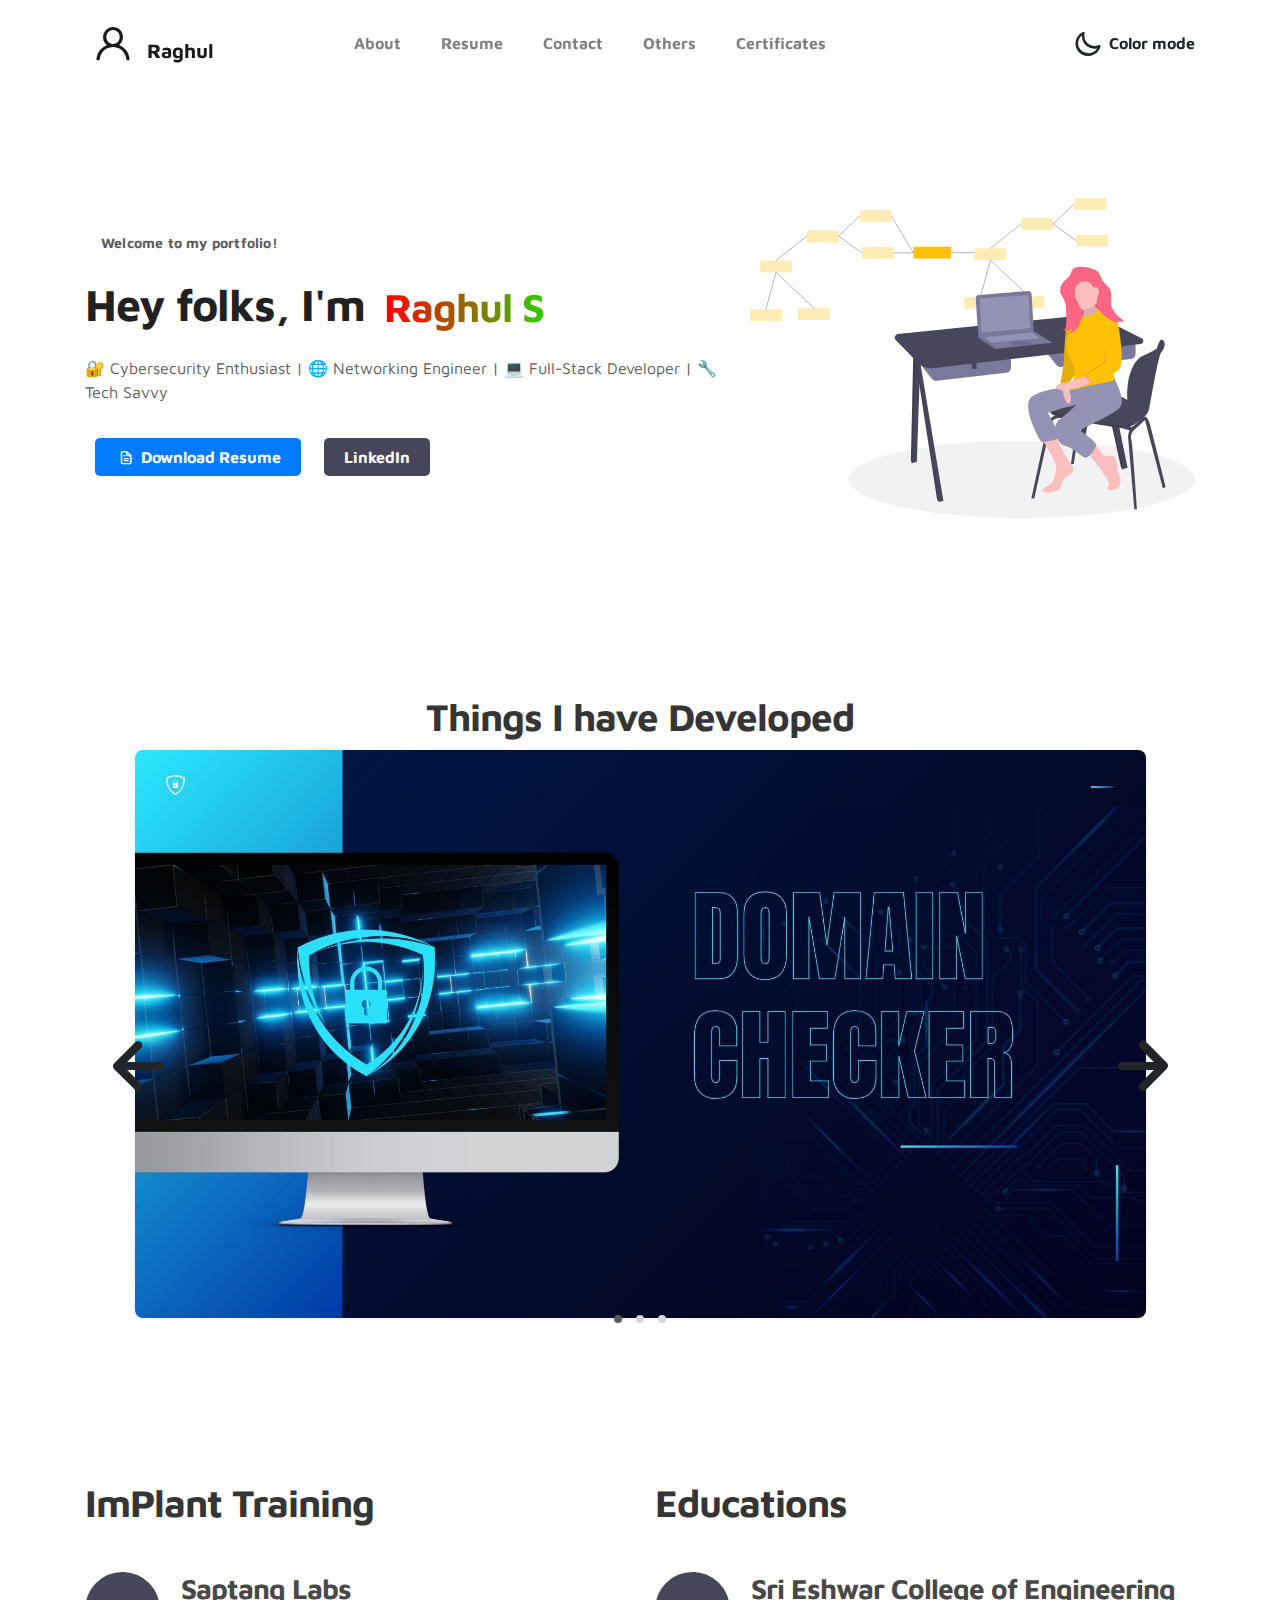
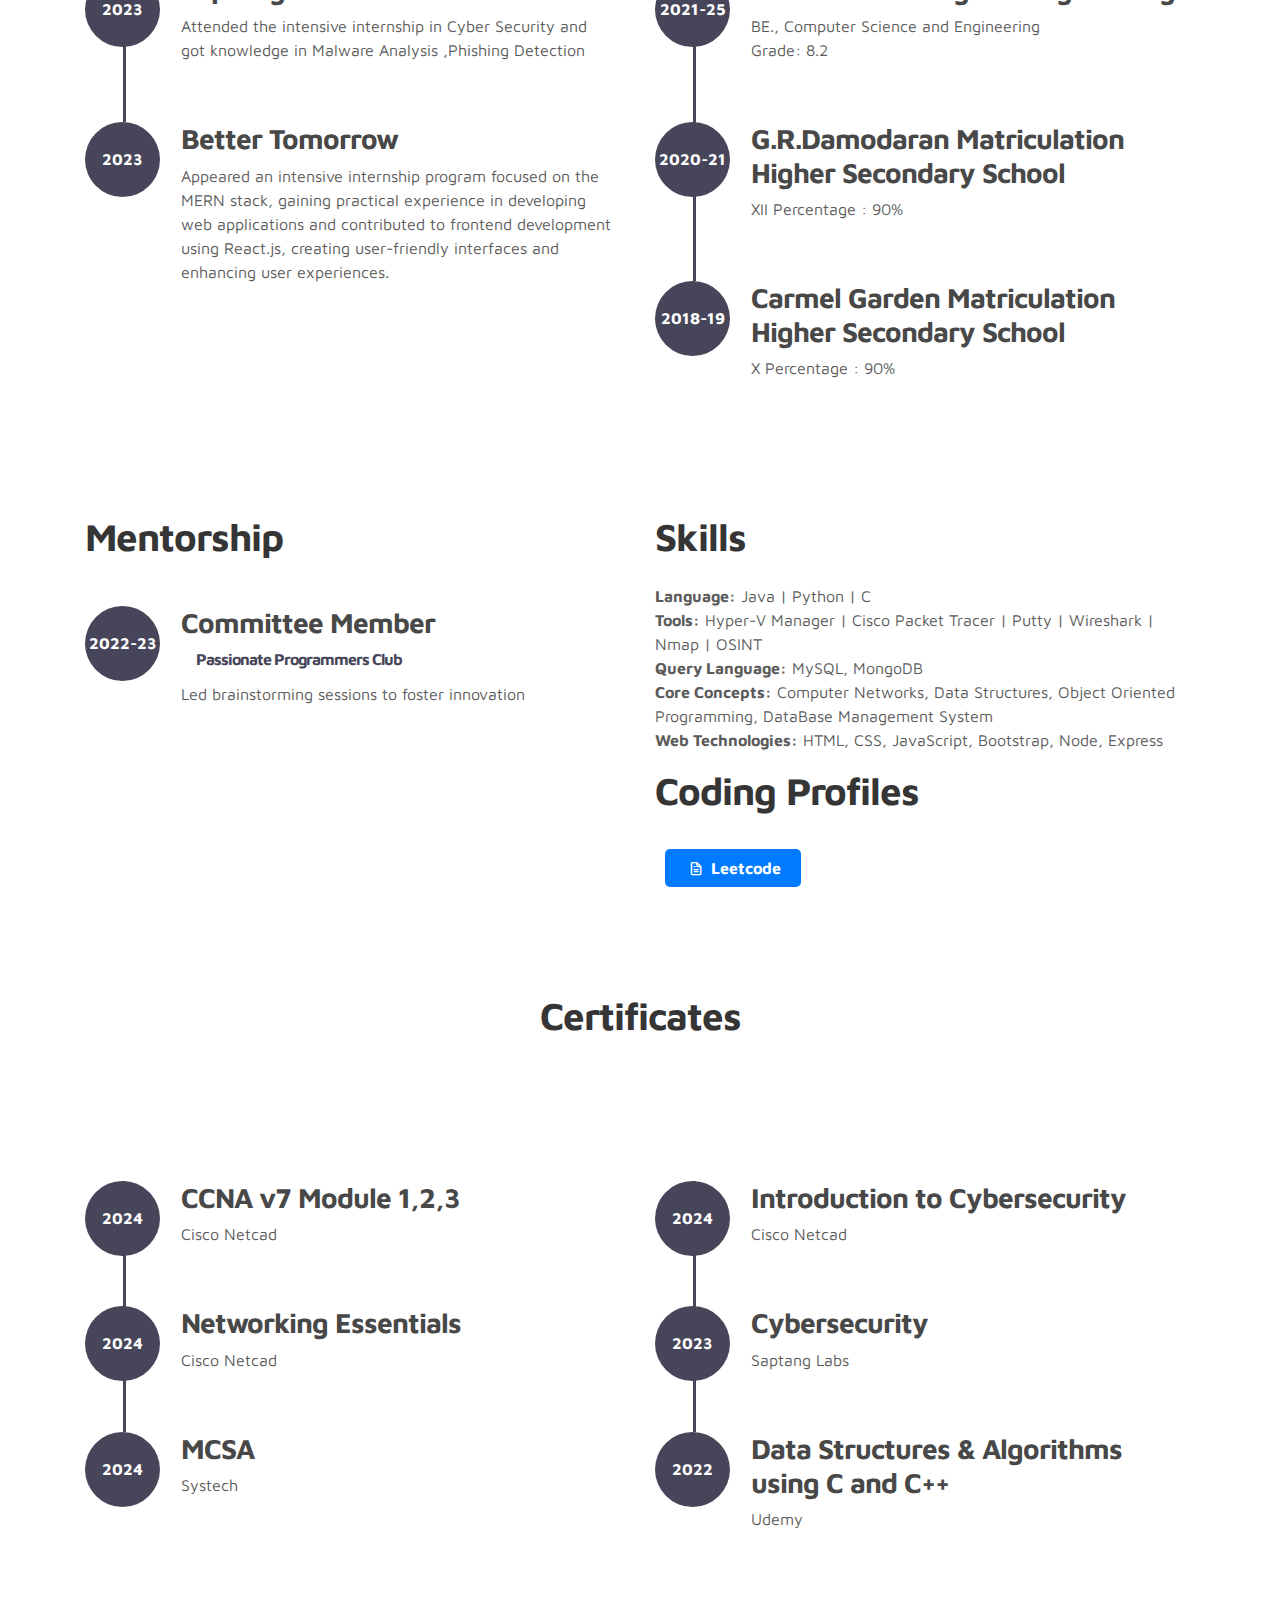
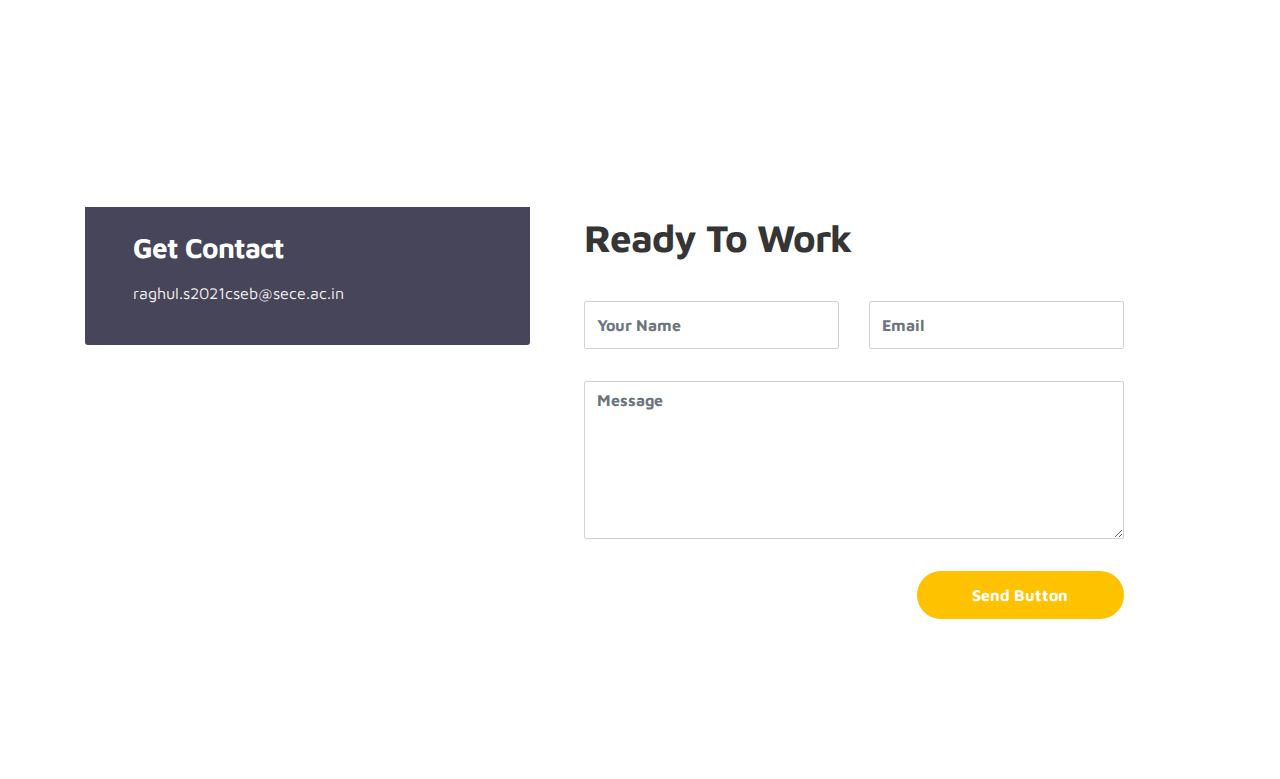
==== commit e87fce77: "Update index.html" ====
--- a/index.html
+++ b/index.html
@@ -325,15 +325,7 @@
                 <h2 class="mb-4">Mentorship</h2>
 
                   <div class="timeline">
-                      <!-- <div class="timeline-wrapper">
-                           <div class="timeline-yr">
-                                <span>2022-24</span>
-                           </div>
-                           <div class="timeline-info">
-                                <h3><span>Placement Coordinator</span><small></small></h3>
-                                <p>Facilitated communication and coordination between students to secure Internship</p>
-                           </div>
-                      </div> -->
+                      
 
                       <div class="timeline-wrapper">
                           <div class="timeline-yr">
@@ -361,7 +353,7 @@
                     <strong>Language:</strong> Java | Python | C<br>
                     <strong>Tools:</strong> Hyper-V Manager | Cisco Packet Tracer | Putty | Wireshark | Nmap | OSINT<br>
                     <strong>Query Language:</strong> MySQL, MongoDB<br>
-                    <strong>Core Concepts:</strong> Computer Networks, Data Structures, Operating System<br>
+                    <strong>Core Concepts:</strong> Computer Networks, Data Structures, Object Oriented Programming, DataBase Management System<br>
                     <strong>Web Technologies:</strong> HTML, CSS, JavaScript, Bootstrap, Node, Express<br>
                   </p>
                 
@@ -391,14 +383,14 @@
             <div class="col-lg-6 col-12">
              
 
-                <div class="timeline">
+                <div class="timeline " style="padding-top: 70px;">
                     <div class="timeline-wrapper">
                          <div class="timeline-yr">
                               <span>2024</span>
                          </div>
                          <div class="timeline-info">
-                              <h3><span>Mastering AI Innovation - Building and Fine-tuning Generative AI Applications with Gemini</span></h3>
-                              <p>Udemy</p>
+                              <h3><span>CCNA v7 Module 1,2,3</span></h3>
+                              <p>Cisco Netcad</p>
                             </div>
                     </div>
 
@@ -407,22 +399,23 @@
                             <span>2024</span>
                         </div>
                         <div class="timeline-info">
-                            <h3><span> Fundamentals of Data Science</span></h3>
-                            <p>Udemy</p>
+                            <h3><span>Networking Essentials</span></h3>
+                            <p>Cisco Netcad</p>
                         </div>
                     </div>
 
                     <div class="timeline-wrapper">
                         <div class="timeline-yr">
-                            <span>2023</span>
+                            <span>2024</span>
                         </div>
                         <div class="timeline-info">
-                            <h3><span>Programming in Modern C++ </span></h3>
-                            <p>NPTEL</p>
+                            <h3><span>MCSA</span></h3>
+                            <p>Systech</p>
                             
                         </div>
                     </div>
-                    
+                   
+                  
                     
 
                 </div>
@@ -433,14 +426,23 @@
                 <br>
               </h2> 
 
-                <div class="timeline">
+                <div class="timeline" style="padding-bottom: 150px;">
+                  <div class="timeline-wrapper">
+                    <div class="timeline-yr">
+                         <span>2024</span>
+                    </div>
+                    <div class="timeline-info">
+                         <h3><span>Introduction to Cybersecurity</span></h3>
+                        <p>Cisco Netcad</p>
+                    </div>
+               </div>
                     <div class="timeline-wrapper">
                          <div class="timeline-yr">
                               <span>2023</span>
                          </div>
                          <div class="timeline-info">
-                              <h3><span>Introduction to Java</span></h3>
-                             <p>Udemy</p>
+                              <h3><span>Cybersecurity</span></h3>
+                             <p>Saptang Labs</p>
                          </div>
                     </div>
 
@@ -454,15 +456,7 @@
                         </div>
                     </div>
                     
-                    <!-- <div class="timeline-wrapper">
-                        <div class="timeline-yr">
-                            <span>2018-19</span>
-                        </div>
-                        <div class="timeline-info">
-                          <h3><span>Vidya Nethrra Matric. Hr. Sec. School</span><small></small></h3>
-                          <p>X Percentage : 92.4%</p>
-                      </div>
-                    </div> -->
+                    
 
                 </div>
              </div>
@@ -477,34 +471,25 @@
         <div class="row">
           
           <div class="col-lg-5 mr-lg-4 col-10">
-            <!-- <div class="google-map w-100">
-              <iframe src="https://www.google.com/maps/embed?pb=!1m18!1m12!1m3!1d12088.558402180099!2d-73.99373482142036!3d40.75895421922642!2m3!1f0!2f0!3f0!3m2!1i1024!2i768!4f13.1!3m3!1m2!1s0x89c25855b8fb3083%3A0xa0f9aef176042a5c!2sTheater+District%2C+New+York%2C+NY%2C+USA!5e0!3m2!1sen!2smm!4v1549875377188" width="400" height="300" frameborder="0" style="border:0" allowfullscreen></iframe>
-            </div> -->
+            
 
             <div class="contact-info d-flex justify-content-between align-items-center py-4 px-lg-5">
                 <div class="contact-info-item">
                   <h3 class="mb-3 text-white">Get Contact</h3>
-                  <!-- <p class="footer-text mb-0">010 020 0960</p> -->
-                  <p><a href="mailto:sakthisanthosh.b2021cseb@sece.ac.in  ">sakthisanthosh.b2021cseb@sece.ac.in</a></p>
+                  <p><a href="mailto:raghul.s2021cseb@sece.ac.in  ">raghul.s2021cseb@sece.ac.in</a></p>
                 </div>
                 
 
             </div>
-            <!-- <div class="contact-info d-flex justify-content-between align-items-center py-3 px-lg-4">
               
               
 
-              <ul class="social-links">
-                   <li><a href="#" class="uil uil-dribbble" data-toggle="tooltip" data-placement="left" title="Dribbble"></a></li>
-                   <li><a href="#" class="uil uil-instagram" data-toggle="tooltip" data-placement="left" title="Instagram"></a></li>
-                   <li><a href="#" class="uil uil-youtube" data-toggle="tooltip" data-placement="left" title="Youtube"></a></li>
-              </ul>
-          </div> -->
+              
           </div>
           
           <div class="col-lg-6 col-12">
             <div class="contact-form">
-              <h2 class="mb-4">Interested to work together? Let's talk</h2>
+              <h2 class="mb-4">Ready To Work</h2>
 
               <form action="https://docs.google.com/forms/d/e/1FAIpQLSch_gRu_FCnbVyhQ7arbi8hgcxEcEsP8pm1DbfvcP-xVf6smw/viewform" method="get">
                 <div class="row">
@@ -534,17 +519,7 @@
 
     <!-- FOOTER -->
      <footer class="footer py-5">
-          <div class="container">
-               <div class="row">
-
-                    <div class="col-lg-12 col-12">                                
-                        <p class="copyright-text text-center">Copyright &copy; 2024 Sakthi Santhosh . All rights reserved</p>
-                       
-                    </div>
-                    
-               </div>
-          </div>
-     </footer>
+    
 
     <script src="js/jquery-3.3.1.min.js"></script>
     <script src="js/popper.min.js"></script>
@@ -556,4 +531,4 @@
     <script src="js/custom.js"></script>
 
   </body>
-</html>+</html>
